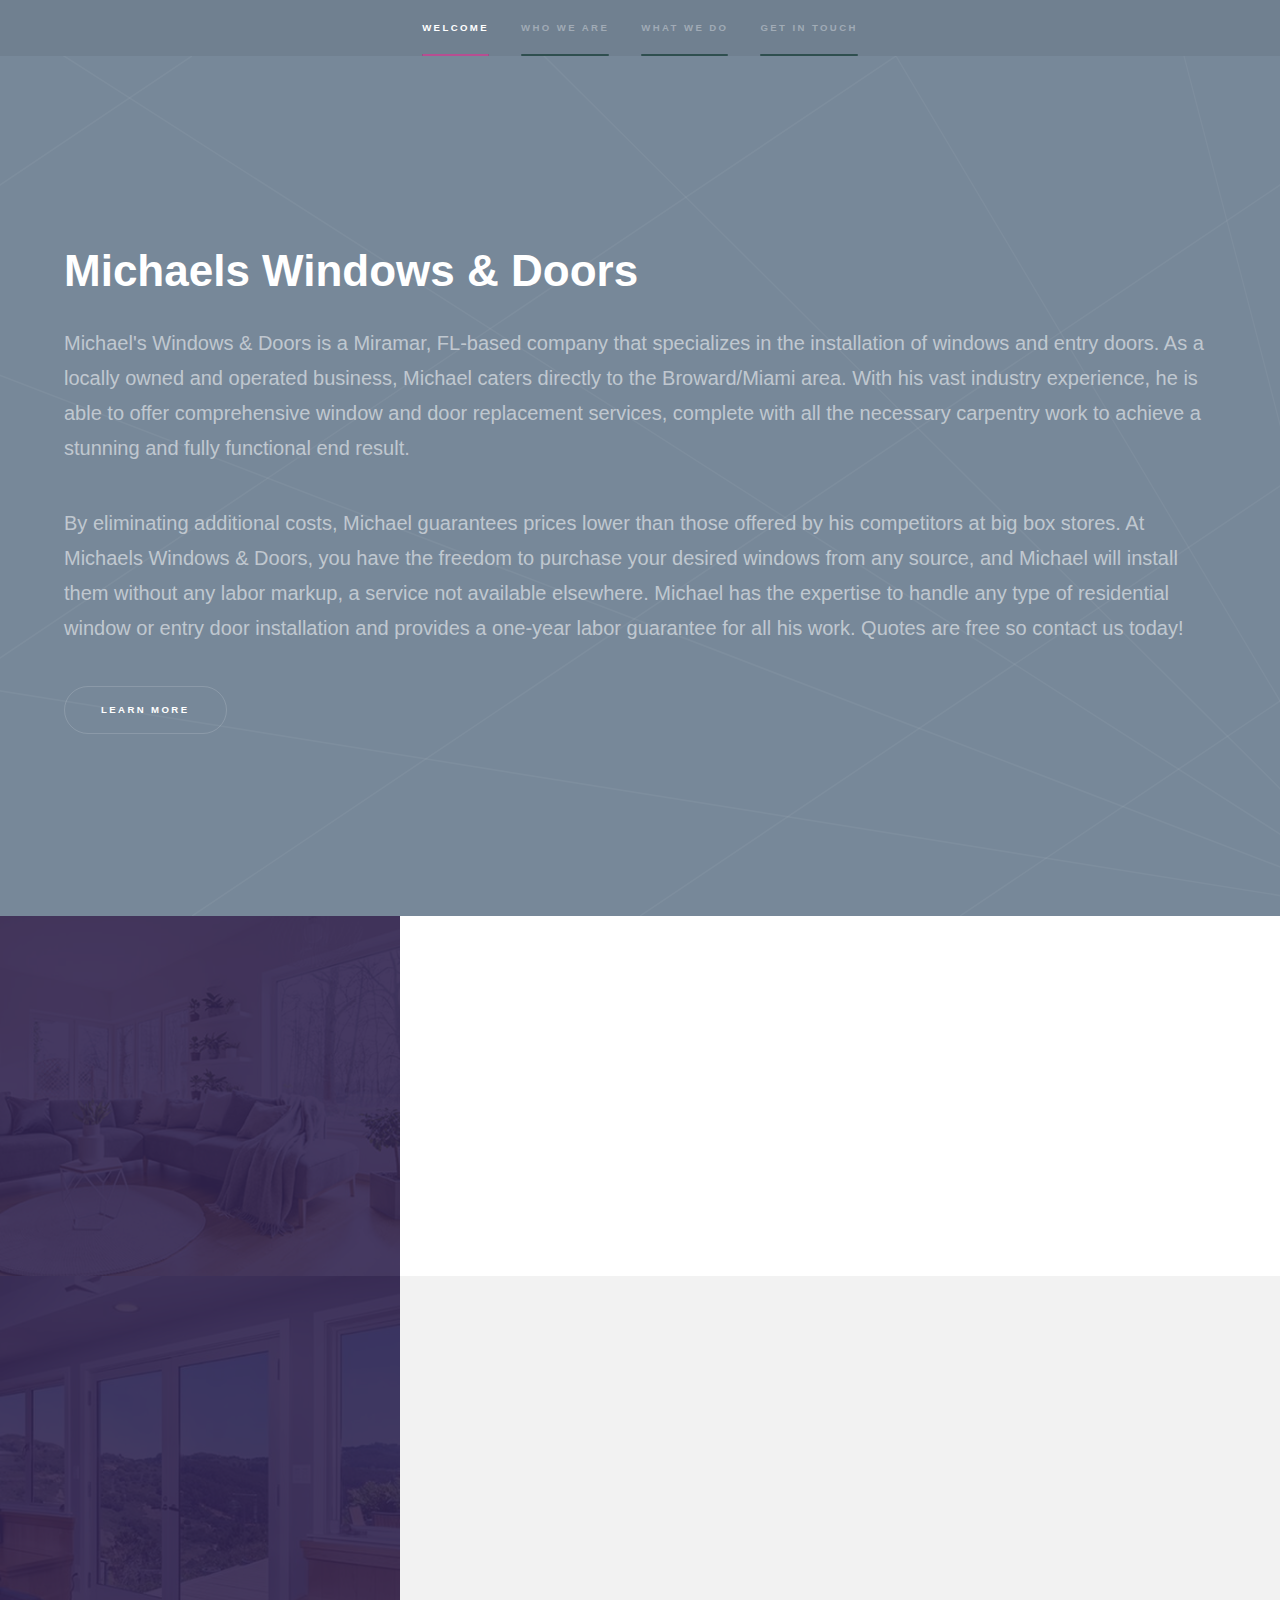
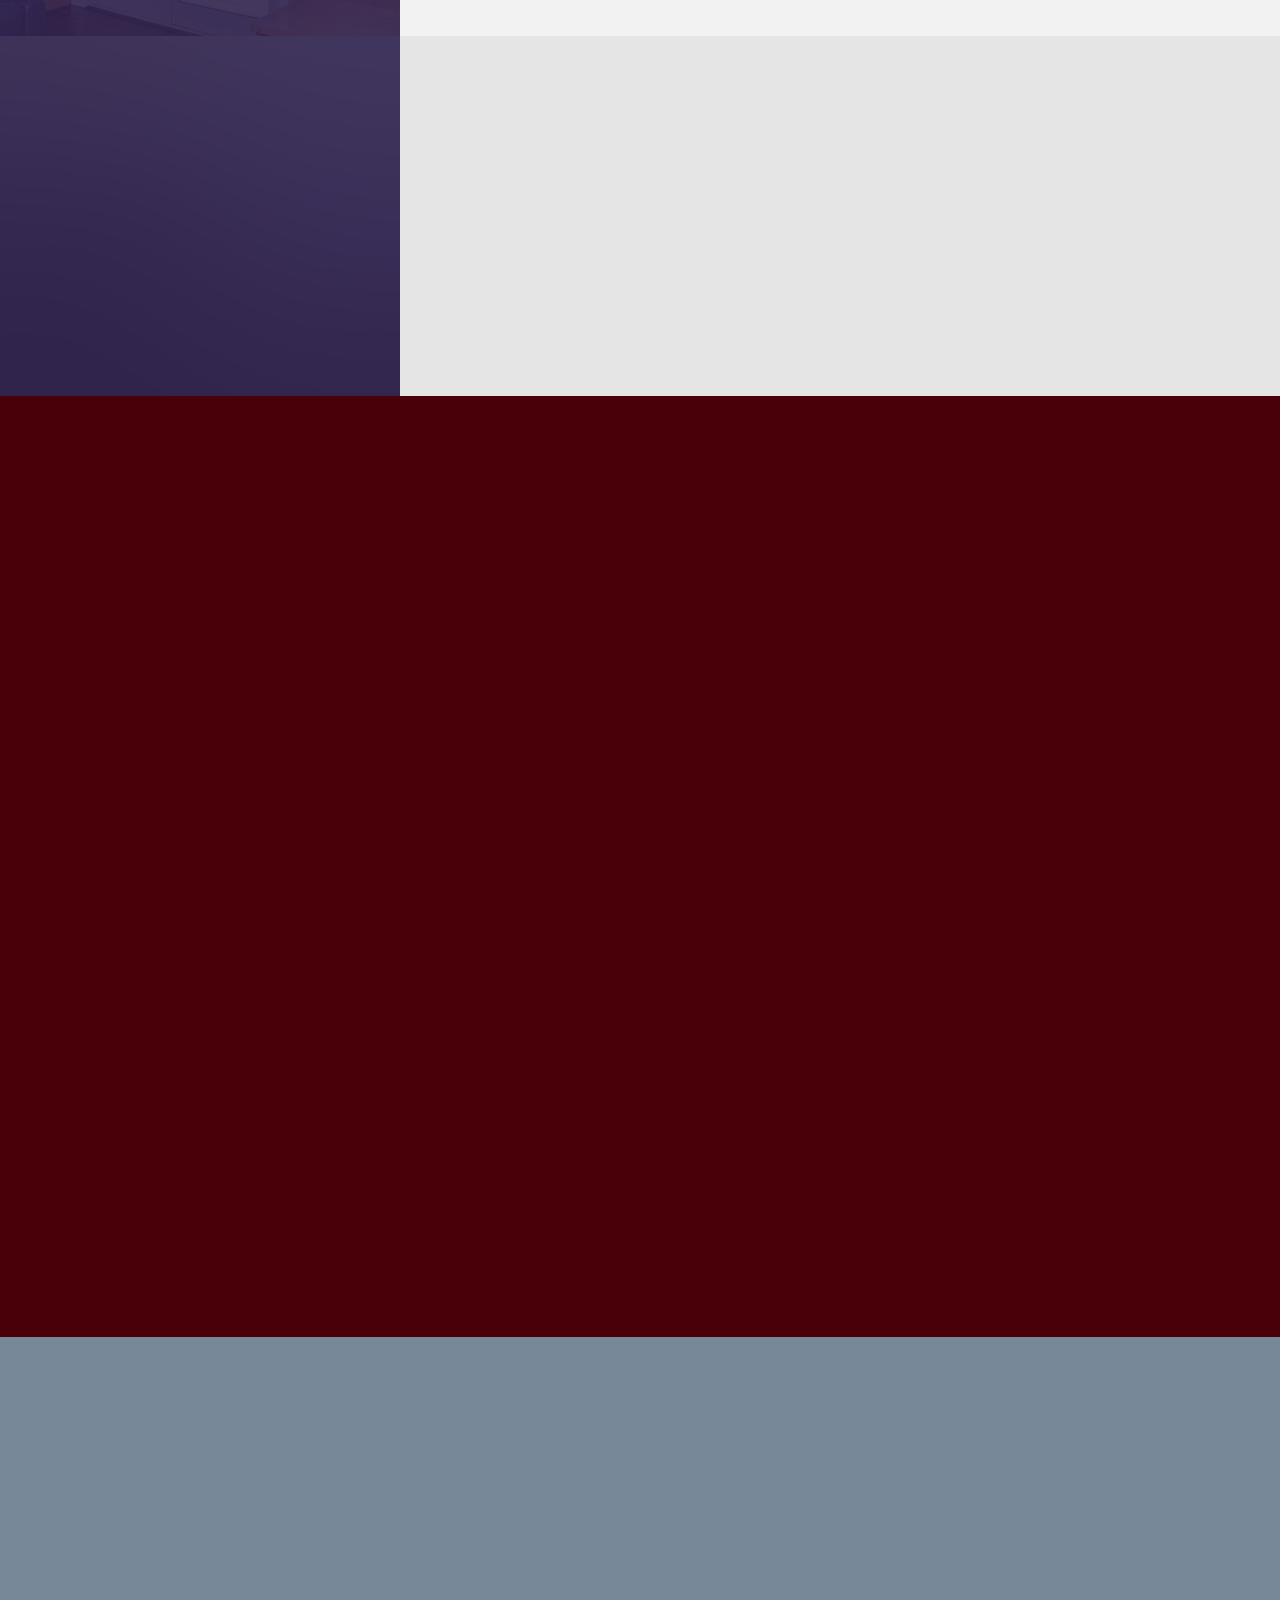
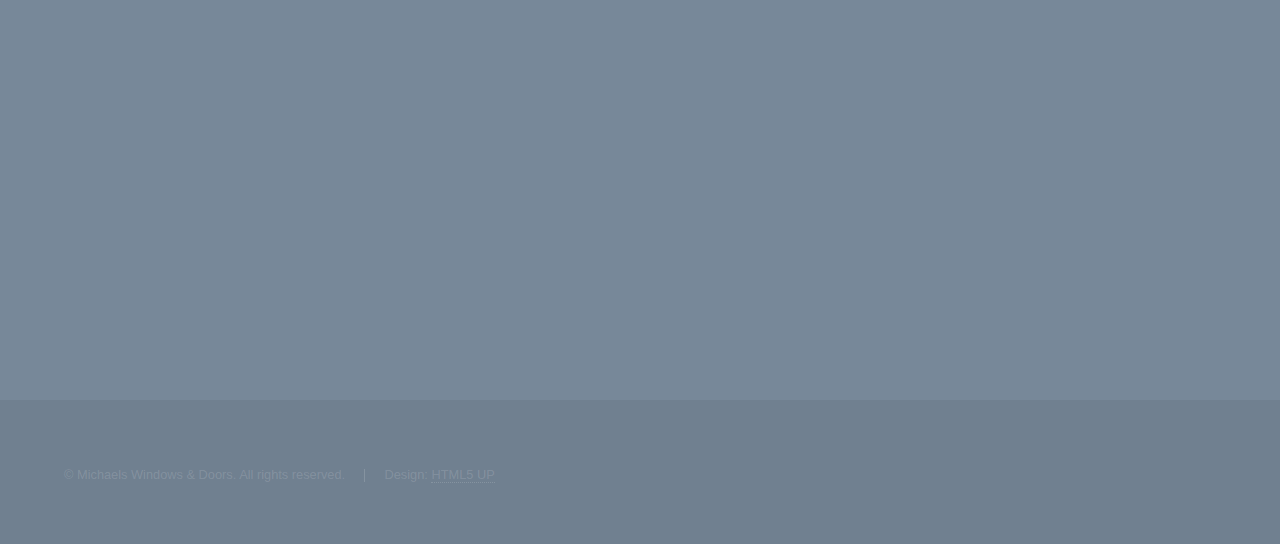
==== index.html @ 31601a29 "Initial upload" ====
<!DOCTYPE HTML>
<!--
	Hyperspace by HTML5 UP
	html5up.net | @ajlkn
	Free for personal and commercial use under the CCA 3.0 license (html5up.net/license)
-->
<html>
	<head>
		<title>Michaels Windows &amp; Doors</title>
		<meta charset="utf-8" />
		<meta name="viewport" content="width=device-width, initial-scale=1, user-scalable=no" />
		<link rel="stylesheet" href="assets/css/main.css" />
		<noscript><link rel="stylesheet" href="assets/css/noscript.css" /></noscript>
	</head>
	<body class="is-preload">

		<!-- Sidebar -->
			<section id="sidebar">
				<div class="inner">
					<nav>
						<ul>
							<li><a href="#intro">Welcome</a></li>
							<li><a href="#one">Who we are</a></li>
							<li><a href="#two">What we do</a></li>
							<li><a href="#three">Get in touch</a></li>
						</ul>
					</nav>
				</div>
			</section>

		<!-- Wrapper -->
			<div id="wrapper">

				<!-- Intro -->
					<section id="intro" class="wrapper style1 fullscreen fade-up">
						<div class="inner">
							<h1>Michaels Windows &amp; Doors</h1>
							<p>Michael's Windows & Doors is a Miramar, FL-based company that specializes in the installation of windows and entry doors. As a locally owned and operated business, Michael caters directly to the Broward/Miami area. With his vast industry experience, he is able to offer comprehensive window and door replacement services, complete with all the necessary carpentry work to achieve a stunning and fully functional end result.</p>
							<p>By eliminating additional costs, Michael guarantees prices lower than those offered by his competitors at big box stores. At Michaels Windows & Doors, you have the freedom to purchase your desired windows from any source, and Michael will install them without any labor markup, a service not available elsewhere. Michael has the expertise to handle any type of residential window or entry door installation and provides a one-year labor guarantee for all his work. Quotes are free so contact us today!</p>
							<ul class="actions">
								<li><a href="#one" class="button scrolly">Learn more</a></li>
							</ul>
						</div>
					</section>

				<!-- One -->
					<section id="one" class="wrapper style2 spotlights">
						<section>
							<a href="#" class="image"><img src="images/square1.jpg" alt="" data-position="center center" /></a>
							<div class="content">
								<div class="inner">
									<h2>WINDOW REPLACEMENT & INSTALLATION</h2>
									<p>Michaels Windows & Doors offers aesthetically pleasing and energy-efficient window replacement services. With their skilled craftsmanship and efficient approach, they aim to streamline the entire process, enabling you to enjoy your new windows promptly.</p>
<!--									<p>If you reside in Broward or Miami-Dade and own a home or business, it's advisable to inspect the condition of your windows. Are they functioning optimally by offering adequate protection against the weather, regulating the amount of light that enters, and reducing monthly utility costs? Do they add to the aesthetic appeal of your property and operate smoothly every time they're used? If not, feel free to contact us.</p>-->
									<ul class="actions">
										<li><a href="generic.html" class="button">Learn more</a></li>
									</ul>
								</div>
							</div>
						</section>
						<section>
							<a href="#" class="image"><img src="images/square2.jpg" alt="" data-position="top center" /></a>
							<div class="content">
								<div class="inner">
									<h2>DOOR REPLACEMENT & INSTALLATION</h2>
									<p>Our front door installation services enable you to choose the perfect new entry door for your home – then, we’ll install it with a keen eye for detail. Opt for an energy-efficient door that will provide long-term benefits while also saving you money.</p>
<!--									<p>Michaels Windows & Doors prioritizes professionalism and meticulousness when it comes to entry door installation in South Florida. They assure punctuality, effective communication, and top-notch installation services for doors.</p>-->
									<ul class="actions">
										<li><a href="generic.html" class="button">Learn more</a></li>
									</ul>
								</div>
							</div>
						</section>
						<section>
							<a href="#" class="image"><img src="images/pic03.jpg" alt="" data-position="25% 25%" /></a>
							<div class="content">
								<div class="inner">
									<h2>Ultricies aliquam</h2>
									<p>Phasellus convallis elit id ullamcorper pulvinar. Duis aliquam turpis mauris, eu ultricies erat malesuada quis. Aliquam dapibus.</p>
									<ul class="actions">
										<li><a href="generic.html" class="button">Learn more</a></li>
									</ul>
								</div>
							</div>
						</section>
					</section>

				<!-- Two -->
					<section id="two" class="wrapper style3 fade-up">
						<div class="inner">
							<h2>What we do</h2>
							<p>Phasellus convallis elit id ullamcorper pulvinar. Duis aliquam turpis mauris, eu ultricies erat malesuada quis. Aliquam dapibus, lacus eget hendrerit bibendum, urna est aliquam sem, sit amet imperdiet est velit quis lorem.</p>
							<div class="features">
								<section>
									<span class="icon solid major fa-code"></span>
									<h3>Lorem ipsum amet</h3>
									<p>Phasellus convallis elit id ullam corper amet et pulvinar. Duis aliquam turpis mauris, sed ultricies erat dapibus.</p>
								</section>
								<section>
									<span class="icon solid major fa-lock"></span>
									<h3>Aliquam sed nullam</h3>
									<p>Phasellus convallis elit id ullam corper amet et pulvinar. Duis aliquam turpis mauris, sed ultricies erat dapibus.</p>
								</section>
								<section>
									<span class="icon solid major fa-cog"></span>
									<h3>Sed erat ullam corper</h3>
									<p>Phasellus convallis elit id ullam corper amet et pulvinar. Duis aliquam turpis mauris, sed ultricies erat dapibus.</p>
								</section>
								<section>
									<span class="icon solid major fa-desktop"></span>
									<h3>Veroeros quis lorem</h3>
									<p>Phasellus convallis elit id ullam corper amet et pulvinar. Duis aliquam turpis mauris, sed ultricies erat dapibus.</p>
								</section>
								<section>
									<span class="icon solid major fa-link"></span>
									<h3>Urna quis bibendum</h3>
									<p>Phasellus convallis elit id ullam corper amet et pulvinar. Duis aliquam turpis mauris, sed ultricies erat dapibus.</p>
								</section>
								<section>
									<span class="icon major fa-gem"></span>
									<h3>Aliquam urna dapibus</h3>
									<p>Phasellus convallis elit id ullam corper amet et pulvinar. Duis aliquam turpis mauris, sed ultricies erat dapibus.</p>
								</section>
							</div>
							<ul class="actions">
								<li><a href="generic.html" class="button">Learn more</a></li>
							</ul>
						</div>
					</section>

				<!-- Three -->
					<section id="three" class="wrapper style1 fade-up">
						<div class="inner">
							<h2>Get in touch</h2>
							<p>We appreciate your interest in window replacement or door installation. For more information on our services in and around South Florida, contact us today to request a quote. We can’t wait to hear from you.</p>
							<div class="split style1">
								<section>
									<form method="post" action="mail.php">
										<div class="fields">
											<div class="field half">
												<label for="name">Name</label>
												<input type="text" name="name" id="name" />
											</div>
											<div class="field half">
												<label for="email">Email</label>
												<input type="text" name="email" id="email" />
											</div>
											<div class="field">
												<label for="message">Message</label>
												<textarea name="message" id="message" rows="5"></textarea>
											</div>
										</div>
										<ul class="actions">
											<li><a href="" class="button submit">Send Message</a></li>
										</ul>
									</form>
								</section>
								<section>
									<ul class="contact">
										<li>
											<h3>Address</h3>
											<span>12345 Somewhere Road #654<br />
											Nashville, TN 00000-0000<br />
											USA</span>
										</li>
										<li>
											<h3>Email</h3>
											<a href="#">user@untitled.tld</a>
										</li>
										<li>
											<h3>Phone</h3>
											<span>(000) 000-0000</span>
										</li>
										<li>
											<h3>Social</h3>
											<ul class="icons">
												<li><a href="#" class="icon brands fa-twitter"><span class="label">Twitter</span></a></li>
												<li><a href="#" class="icon brands fa-facebook-f"><span class="label">Facebook</span></a></li>
												<li><a href="#" class="icon brands fa-github"><span class="label">GitHub</span></a></li>
												<li><a href="#" class="icon brands fa-instagram"><span class="label">Instagram</span></a></li>
												<li><a href="#" class="icon brands fa-linkedin-in"><span class="label">LinkedIn</span></a></li>
											</ul>
										</li>
									</ul>
								</section>
							</div>
						</div>
					</section>

			</div>

		<!-- Footer -->
			<footer id="footer" class="wrapper style1-alt">
				<div class="inner">
					<ul class="menu">
						<li>&copy; Michaels Windows &amp; Doors. All rights reserved.</li><li>Design: <a href="http://html5up.net">HTML5 UP</a></li>					</ul>
				</div>
			</footer>

		<!-- Scripts -->
			<script src="assets/js/jquery.min.js"></script>
			<script src="assets/js/jquery.scrollex.min.js"></script>
			<script src="assets/js/jquery.scrolly.min.js"></script>
			<script src="assets/js/browser.min.js"></script>
			<script src="assets/js/breakpoints.min.js"></script>
			<script src="assets/js/util.js"></script>
			<script src="assets/js/main.js"></script>

	</body>
</html>
---- assets/css/main.css ----
@import url(fontawesome-all.min.css);

/*
	Hyperspace by HTML5 UP
	html5up.net | @ajlkn
	Free for personal and commercial use under the CCA 3.0 license (html5up.net/license)
*/

html, body, div, span, applet, object,
iframe, h1, h2, h3, h4, h5, h6, p, blockquote,
pre, a, abbr, acronym, address, big, cite,
code, del, dfn, em, img, ins, kbd, q, s, samp,
small, strike, strong, sub, sup, tt, var, b,
u, i, center, dl, dt, dd, ol, ul, li, fieldset,
form, label, legend, table, caption, tbody,
tfoot, thead, tr, th, td, article, aside,
canvas, details, embed, figure, figcaption,
footer, header, hgroup, menu, nav, output, ruby,
section, summary, time, mark, audio, video {
	margin: 0;
	padding: 0;
	border: 0;
	font-size: 100%;
	font: inherit;
	vertical-align: baseline;}

article, aside, details, figcaption, figure,
footer, header, hgroup, menu, nav, section {
	display: block;}

body {
	line-height: 1;
}

ol, ul {
	list-style: none;
}

blockquote, q {
	quotes: none;
}

	blockquote:before, blockquote:after, q:before, q:after {
		content: '';
		content: none;
	}

table {
	border-collapse: collapse;
	border-spacing: 0;
}

body {
	-webkit-text-size-adjust: none;
}

mark {
	background-color: transparent;
	color: inherit;
}

input::-moz-focus-inner {
	border: 0;
	padding: 0;
}

input, select, textarea {
	-moz-appearance: none;
	-webkit-appearance: none;
	-ms-appearance: none;
	appearance: none;
}

/* Basic */

	@-ms-viewport {
		width: device-width;
	}

	body {
		-ms-overflow-style: scrollbar;
	}

	@media screen and (max-width: 480px) {

		html, body {
			min-width: 320px;
		}

	}

	html {
		box-sizing: border-box;
	}

	*, *:before, *:after {
		box-sizing: inherit;
	}

	body {
		/*background: #312450;*/
		background: slategray;
	}

		body.is-preload *, body.is-preload *:before, body.is-preload *:after {
			-moz-animation: none !important;
			-webkit-animation: none !important;
			-ms-animation: none !important;
			animation: none !important;
			-moz-transition: none !important;
			-webkit-transition: none !important;
			-ms-transition: none !important;
			transition: none !important;
		}

/* Type */

	body, input, select, textarea {
		color: rgba(255, 255, 255, 0.55);
		font-family: Arial, Helvetica, sans-serif;
		font-size: 16.5pt;
		font-weight: normal;
		line-height: 1.75;
	}

		@media screen and (max-width: 1680px) {

			body, input, select, textarea {
				font-size: 13pt;
			}

		}

		@media screen and (max-width: 1280px) {

			body, input, select, textarea {
				font-size: 12pt;
			}

		}

		@media screen and (max-width: 360px) {

			body, input, select, textarea {
				font-size: 11pt;
			}

		}

	a {
		-moz-transition: color 0.2s ease, border-bottom-color 0.2s ease;
		-webkit-transition: color 0.2s ease, border-bottom-color 0.2s ease;
		-ms-transition: color 0.2s ease, border-bottom-color 0.2s ease;
		transition: color 0.2s ease, border-bottom-color 0.2s ease;
		border-bottom: dotted 1px rgba(255, 255, 255, 0.35);
		color: inherit;
		text-decoration: none;
	}

		a:hover {
			border-bottom-color: transparent;
			color: #ffffff;
		}

	strong, b {
		color: #ffffff;
		font-weight: bold;
	}

	em, i {
		font-style: italic;
	}

	p {
		margin: 0 0 2em 0;
	}

	h1, h2, h3, h4, h5, h6 {
		color: #ffffff;
		font-weight: bold;
		line-height: 1.5;
		margin: 0 0 0.5em 0;
	}

		h1 a, h2 a, h3 a, h4 a, h5 a, h6 a {
			color: inherit;
			text-decoration: none;
		}

	h1 {
		font-size: 2.75em;
	}

		h1.major {
			margin: 0 0 1.3em 0;
			position: relative;
			padding-bottom: 0.35em;
		}

			h1.major:after {
				background-image: -moz-linear-gradient(to right, #5e42a6, #b74e91);
				background-image: -webkit-linear-gradient(to right, #5e42a6, #b74e91);
				background-image: -ms-linear-gradient(to right, #5e42a6, #b74e91);
				background-image: linear-gradient(to right, #5e42a6, #b74e91);
				-moz-transition: max-width 0.2s ease;
				-webkit-transition: max-width 0.2s ease;
				-ms-transition: max-width 0.2s ease;
				transition: max-width 0.2s ease;
				border-radius: 0.2em;
				bottom: 0;
				content: '';
				height: 0.05em;
				position: absolute;
				right: 0;
				width: 100%;
			}

	h2 {
		font-size: 1.75em;
	}

	h3 {
		font-size: 1.1em;
	}

	h4 {
		font-size: 1em;
	}

	h5 {
		font-size: 0.8em;
	}

	h6 {
		font-size: 0.6em;
	}

	@media screen and (max-width: 736px) {

		h1 {
			font-size: 2em;
		}

		h2 {
			font-size: 1.25em;
		}

		h3 {
			font-size: 1em;
		}

		h4 {
			font-size: 0.8em;
		}

		h5 {
			font-size: 0.6em;
		}

		h6 {
			font-size: 0.6em;
		}

	}

	sub {
		font-size: 0.8em;
		position: relative;
		top: 0.5em;
	}

	sup {
		font-size: 0.8em;
		position: relative;
		top: -0.5em;
	}

	blockquote {
		border-left: solid 4px rgba(255, 255, 255, 0.15);
		font-style: italic;
		margin: 0 0 2em 0;
		padding: 0.5em 0 0.5em 2em;
	}

	code {
		background: rgba(255, 255, 255, 0.05);
		border-radius: 0.25em;
		border: solid 1px rgba(255, 255, 255, 0.15);
		font-family: "Courier New", monospace;
		font-size: 0.9em;
		margin: 0 0.25em;
		padding: 0.25em 0.65em;
	}

	pre {
		-webkit-overflow-scrolling: touch;
		font-family: "Courier New", monospace;
		font-size: 0.9em;
		margin: 0 0 2em 0;
	}

		pre code {
			display: block;
			line-height: 1.75em;
			padding: 1em 1.5em;
			overflow-x: auto;
		}

	hr {
		border: 0;
		border-bottom: solid 1px rgba(255, 255, 255, 0.15);
		margin: 2em 0;
	}

		hr.major {
			margin: 3em 0;
		}

	.align-left {
		text-align: left;
	}

	.align-center {
		text-align: center;
	}

	.align-right {
		text-align: right;
	}

/* Row */

	.row {
		display: flex;
		flex-wrap: wrap;
		box-sizing: border-box;
		align-items: stretch;
	}

		.row > * {
			box-sizing: border-box;
		}

		.row.gtr-uniform > * > :last-child {
			margin-bottom: 0;
		}

		.row.aln-left {
			justify-content: flex-start;
		}

		.row.aln-center {
			justify-content: center;
		}

		.row.aln-right {
			justify-content: flex-end;
		}

		.row.aln-top {
			align-items: flex-start;
		}

		.row.aln-middle {
			align-items: center;
		}

		.row.aln-bottom {
			align-items: flex-end;
		}

		.row > .imp {
			order: -1;
		}

		.row > .col-1 {
			width: 8.33333%;
		}

		.row > .off-1 {
			margin-left: 8.33333%;
		}

		.row > .col-2 {
			width: 16.66667%;
		}

		.row > .off-2 {
			margin-left: 16.66667%;
		}

		.row > .col-3 {
			width: 25%;
		}

		.row > .off-3 {
			margin-left: 25%;
		}

		.row > .col-4 {
			width: 33.33333%;
		}

		.row > .off-4 {
			margin-left: 33.33333%;
		}

		.row > .col-5 {
			width: 41.66667%;
		}

		.row > .off-5 {
			margin-left: 41.66667%;
		}

		.row > .col-6 {
			width: 50%;
		}

		.row > .off-6 {
			margin-left: 50%;
		}

		.row > .col-7 {
			width: 58.33333%;
		}

		.row > .off-7 {
			margin-left: 58.33333%;
		}

		.row > .col-8 {
			width: 66.66667%;
		}

		.row > .off-8 {
			margin-left: 66.66667%;
		}

		.row > .col-9 {
			width: 75%;
		}

		.row > .off-9 {
			margin-left: 75%;
		}

		.row > .col-10 {
			width: 83.33333%;
		}

		.row > .off-10 {
			margin-left: 83.33333%;
		}

		.row > .col-11 {
			width: 91.66667%;
		}

		.row > .off-11 {
			margin-left: 91.66667%;
		}

		.row > .col-12 {
			width: 100%;
		}

		.row > .off-12 {
			margin-left: 100%;
		}

		.row.gtr-0 {
			margin-top: 0;
			margin-left: 0em;
		}

			.row.gtr-0 > * {
				padding: 0 0 0 0em;
			}

			.row.gtr-0.gtr-uniform {
				margin-top: 0em;
			}

				.row.gtr-0.gtr-uniform > * {
					padding-top: 0em;
				}

		.row.gtr-25 {
			margin-top: 0;
			margin-left: -0.375em;
		}

			.row.gtr-25 > * {
				padding: 0 0 0 0.375em;
			}

			.row.gtr-25.gtr-uniform {
				margin-top: -0.375em;
			}

				.row.gtr-25.gtr-uniform > * {
					padding-top: 0.375em;
				}

		.row.gtr-50 {
			margin-top: 0;
			margin-left: -0.75em;
		}

			.row.gtr-50 > * {
				padding: 0 0 0 0.75em;
			}

			.row.gtr-50.gtr-uniform {
				margin-top: -0.75em;
			}

				.row.gtr-50.gtr-uniform > * {
					padding-top: 0.75em;
				}

		.row {
			margin-top: 0;
			margin-left: -1.5em;
		}

			.row > * {
				padding: 0 0 0 1.5em;
			}

			.row.gtr-uniform {
				margin-top: -1.5em;
			}

				.row.gtr-uniform > * {
					padding-top: 1.5em;
				}

		.row.gtr-150 {
			margin-top: 0;
			margin-left: -2.25em;
		}

			.row.gtr-150 > * {
				padding: 0 0 0 2.25em;
			}

			.row.gtr-150.gtr-uniform {
				margin-top: -2.25em;
			}

				.row.gtr-150.gtr-uniform > * {
					padding-top: 2.25em;
				}

		.row.gtr-200 {
			margin-top: 0;
			margin-left: -3em;
		}

			.row.gtr-200 > * {
				padding: 0 0 0 3em;
			}

			.row.gtr-200.gtr-uniform {
				margin-top: -3em;
			}

				.row.gtr-200.gtr-uniform > * {
					padding-top: 3em;
				}

		@media screen and (max-width: 1680px) {

			.row {
				display: flex;
				flex-wrap: wrap;
				box-sizing: border-box;
				align-items: stretch;
			}

				.row > * {
					box-sizing: border-box;
				}

				.row.gtr-uniform > * > :last-child {
					margin-bottom: 0;
				}

				.row.aln-left {
					justify-content: flex-start;
				}

				.row.aln-center {
					justify-content: center;
				}

				.row.aln-right {
					justify-content: flex-end;
				}

				.row.aln-top {
					align-items: flex-start;
				}

				.row.aln-middle {
					align-items: center;
				}

				.row.aln-bottom {
					align-items: flex-end;
				}

				.row > .imp-xlarge {
					order: -1;
				}

				.row > .col-1-xlarge {
					width: 8.33333%;
				}

				.row > .off-1-xlarge {
					margin-left: 8.33333%;
				}

				.row > .col-2-xlarge {
					width: 16.66667%;
				}

				.row > .off-2-xlarge {
					margin-left: 16.66667%;
				}

				.row > .col-3-xlarge {
					width: 25%;
				}

				.row > .off-3-xlarge {
					margin-left: 25%;
				}

				.row > .col-4-xlarge {
					width: 33.33333%;
				}

				.row > .off-4-xlarge {
					margin-left: 33.33333%;
				}

				.row > .col-5-xlarge {
					width: 41.66667%;
				}

				.row > .off-5-xlarge {
					margin-left: 41.66667%;
				}

				.row > .col-6-xlarge {
					width: 50%;
				}

				.row > .off-6-xlarge {
					margin-left: 50%;
				}

				.row > .col-7-xlarge {
					width: 58.33333%;
				}

				.row > .off-7-xlarge {
					margin-left: 58.33333%;
				}

				.row > .col-8-xlarge {
					width: 66.66667%;
				}

				.row > .off-8-xlarge {
					margin-left: 66.66667%;
				}

				.row > .col-9-xlarge {
					width: 75%;
				}

				.row > .off-9-xlarge {
					margin-left: 75%;
				}

				.row > .col-10-xlarge {
					width: 83.33333%;
				}

				.row > .off-10-xlarge {
					margin-left: 83.33333%;
				}

				.row > .col-11-xlarge {
					width: 91.66667%;
				}

				.row > .off-11-xlarge {
					margin-left: 91.66667%;
				}

				.row > .col-12-xlarge {
					width: 100%;
				}

				.row > .off-12-xlarge {
					margin-left: 100%;
				}

				.row.gtr-0 {
					margin-top: 0;
					margin-left: 0em;
				}

					.row.gtr-0 > * {
						padding: 0 0 0 0em;
					}

					.row.gtr-0.gtr-uniform {
						margin-top: 0em;
					}

						.row.gtr-0.gtr-uniform > * {
							padding-top: 0em;
						}

				.row.gtr-25 {
					margin-top: 0;
					margin-left: -0.375em;
				}

					.row.gtr-25 > * {
						padding: 0 0 0 0.375em;
					}

					.row.gtr-25.gtr-uniform {
						margin-top: -0.375em;
					}

						.row.gtr-25.gtr-uniform > * {
							padding-top: 0.375em;
						}

				.row.gtr-50 {
					margin-top: 0;
					margin-left: -0.75em;
				}

					.row.gtr-50 > * {
						padding: 0 0 0 0.75em;
					}

					.row.gtr-50.gtr-uniform {
						margin-top: -0.75em;
					}

						.row.gtr-50.gtr-uniform > * {
							padding-top: 0.75em;
						}

				.row {
					margin-top: 0;
					margin-left: -1.5em;
				}

					.row > * {
						padding: 0 0 0 1.5em;
					}

					.row.gtr-uniform {
						margin-top: -1.5em;
					}

						.row.gtr-uniform > * {
							padding-top: 1.5em;
						}

				.row.gtr-150 {
					margin-top: 0;
					margin-left: -2.25em;
				}

					.row.gtr-150 > * {
						padding: 0 0 0 2.25em;
					}

					.row.gtr-150.gtr-uniform {
						margin-top: -2.25em;
					}

						.row.gtr-150.gtr-uniform > * {
							padding-top: 2.25em;
						}

				.row.gtr-200 {
					margin-top: 0;
					margin-left: -3em;
				}

					.row.gtr-200 > * {
						padding: 0 0 0 3em;
					}

					.row.gtr-200.gtr-uniform {
						margin-top: -3em;
					}

						.row.gtr-200.gtr-uniform > * {
							padding-top: 3em;
						}

		}

		@media screen and (max-width: 1280px) {

			.row {
				display: flex;
				flex-wrap: wrap;
				box-sizing: border-box;
				align-items: stretch;
			}

				.row > * {
					box-sizing: border-box;
				}

				.row.gtr-uniform > * > :last-child {
					margin-bottom: 0;
				}

				.row.aln-left {
					justify-content: flex-start;
				}

				.row.aln-center {
					justify-content: center;
				}

				.row.aln-right {
					justify-content: flex-end;
				}

				.row.aln-top {
					align-items: flex-start;
				}

				.row.aln-middle {
					align-items: center;
				}

				.row.aln-bottom {
					align-items: flex-end;
				}

				.row > .imp-large {
					order: -1;
				}

				.row > .col-1-large {
					width: 8.33333%;
				}

				.row > .off-1-large {
					margin-left: 8.33333%;
				}

				.row > .col-2-large {
					width: 16.66667%;
				}

				.row > .off-2-large {
					margin-left: 16.66667%;
				}

				.row > .col-3-large {
					width: 25%;
				}

				.row > .off-3-large {
					margin-left: 25%;
				}

				.row > .col-4-large {
					width: 33.33333%;
				}

				.row > .off-4-large {
					margin-left: 33.33333%;
				}

				.row > .col-5-large {
					width: 41.66667%;
				}

				.row > .off-5-large {
					margin-left: 41.66667%;
				}

				.row > .col-6-large {
					width: 50%;
				}

				.row > .off-6-large {
					margin-left: 50%;
				}

				.row > .col-7-large {
					width: 58.33333%;
				}

				.row > .off-7-large {
					margin-left: 58.33333%;
				}

				.row > .col-8-large {
					width: 66.66667%;
				}

				.row > .off-8-large {
					margin-left: 66.66667%;
				}

				.row > .col-9-large {
					width: 75%;
				}

				.row > .off-9-large {
					margin-left: 75%;
				}

				.row > .col-10-large {
					width: 83.33333%;
				}

				.row > .off-10-large {
					margin-left: 83.33333%;
				}

				.row > .col-11-large {
					width: 91.66667%;
				}

				.row > .off-11-large {
					margin-left: 91.66667%;
				}

				.row > .col-12-large {
					width: 100%;
				}

				.row > .off-12-large {
					margin-left: 100%;
				}

				.row.gtr-0 {
					margin-top: 0;
					margin-left: 0em;
				}

					.row.gtr-0 > * {
						padding: 0 0 0 0em;
					}

					.row.gtr-0.gtr-uniform {
						margin-top: 0em;
					}

						.row.gtr-0.gtr-uniform > * {
							padding-top: 0em;
						}

				.row.gtr-25 {
					margin-top: 0;
					margin-left: -0.375em;
				}

					.row.gtr-25 > * {
						padding: 0 0 0 0.375em;
					}

					.row.gtr-25.gtr-uniform {
						margin-top: -0.375em;
					}

						.row.gtr-25.gtr-uniform > * {
							padding-top: 0.375em;
						}

				.row.gtr-50 {
					margin-top: 0;
					margin-left: -0.75em;
				}

					.row.gtr-50 > * {
						padding: 0 0 0 0.75em;
					}

					.row.gtr-50.gtr-uniform {
						margin-top: -0.75em;
					}

						.row.gtr-50.gtr-uniform > * {
							padding-top: 0.75em;
						}

				.row {
					margin-top: 0;
					margin-left: -1.5em;
				}

					.row > * {
						padding: 0 0 0 1.5em;
					}

					.row.gtr-uniform {
						margin-top: -1.5em;
					}

						.row.gtr-uniform > * {
							padding-top: 1.5em;
						}

				.row.gtr-150 {
					margin-top: 0;
					margin-left: -2.25em;
				}

					.row.gtr-150 > * {
						padding: 0 0 0 2.25em;
					}

					.row.gtr-150.gtr-uniform {
						margin-top: -2.25em;
					}

						.row.gtr-150.gtr-uniform > * {
							padding-top: 2.25em;
						}

				.row.gtr-200 {
					margin-top: 0;
					margin-left: -3em;
				}

					.row.gtr-200 > * {
						padding: 0 0 0 3em;
					}

					.row.gtr-200.gtr-uniform {
						margin-top: -3em;
					}

						.row.gtr-200.gtr-uniform > * {
							padding-top: 3em;
						}

		}

		@media screen and (max-width: 980px) {

			.row {
				display: flex;
				flex-wrap: wrap;
				box-sizing: border-box;
				align-items: stretch;
			}

				.row > * {
					box-sizing: border-box;
				}

				.row.gtr-uniform > * > :last-child {
					margin-bottom: 0;
				}

				.row.aln-left {
					justify-content: flex-start;
				}

				.row.aln-center {
					justify-content: center;
				}

				.row.aln-right {
					justify-content: flex-end;
				}

				.row.aln-top {
					align-items: flex-start;
				}

				.row.aln-middle {
					align-items: center;
				}

				.row.aln-bottom {
					align-items: flex-end;
				}

				.row > .imp-medium {
					order: -1;
				}

				.row > .col-1-medium {
					width: 8.33333%;
				}

				.row > .off-1-medium {
					margin-left: 8.33333%;
				}

				.row > .col-2-medium {
					width: 16.66667%;
				}

				.row > .off-2-medium {
					margin-left: 16.66667%;
				}

				.row > .col-3-medium {
					width: 25%;
				}

				.row > .off-3-medium {
					margin-left: 25%;
				}

				.row > .col-4-medium {
					width: 33.33333%;
				}

				.row > .off-4-medium {
					margin-left: 33.33333%;
				}

				.row > .col-5-medium {
					width: 41.66667%;
				}

				.row > .off-5-medium {
					margin-left: 41.66667%;
				}

				.row > .col-6-medium {
					width: 50%;
				}

				.row > .off-6-medium {
					margin-left: 50%;
				}

				.row > .col-7-medium {
					width: 58.33333%;
				}

				.row > .off-7-medium {
					margin-left: 58.33333%;
				}

				.row > .col-8-medium {
					width: 66.66667%;
				}

				.row > .off-8-medium {
					margin-left: 66.66667%;
				}

				.row > .col-9-medium {
					width: 75%;
				}

				.row > .off-9-medium {
					margin-left: 75%;
				}

				.row > .col-10-medium {
					width: 83.33333%;
				}

				.row > .off-10-medium {
					margin-left: 83.33333%;
				}

				.row > .col-11-medium {
					width: 91.66667%;
				}

				.row > .off-11-medium {
					margin-left: 91.66667%;
				}

				.row > .col-12-medium {
					width: 100%;
				}

				.row > .off-12-medium {
					margin-left: 100%;
				}

				.row.gtr-0 {
					margin-top: 0;
					margin-left: 0em;
				}

					.row.gtr-0 > * {
						padding: 0 0 0 0em;
					}

					.row.gtr-0.gtr-uniform {
						margin-top: 0em;
					}

						.row.gtr-0.gtr-uniform > * {
							padding-top: 0em;
						}

				.row.gtr-25 {
					margin-top: 0;
					margin-left: -0.375em;
				}

					.row.gtr-25 > * {
						padding: 0 0 0 0.375em;
					}

					.row.gtr-25.gtr-uniform {
						margin-top: -0.375em;
					}

						.row.gtr-25.gtr-uniform > * {
							padding-top: 0.375em;
						}

				.row.gtr-50 {
					margin-top: 0;
					margin-left: -0.75em;
				}

					.row.gtr-50 > * {
						padding: 0 0 0 0.75em;
					}

					.row.gtr-50.gtr-uniform {
						margin-top: -0.75em;
					}

						.row.gtr-50.gtr-uniform > * {
							padding-top: 0.75em;
						}

				.row {
					margin-top: 0;
					margin-left: -1.5em;
				}

					.row > * {
						padding: 0 0 0 1.5em;
					}

					.row.gtr-uniform {
						margin-top: -1.5em;
					}

						.row.gtr-uniform > * {
							padding-top: 1.5em;
						}

				.row.gtr-150 {
					margin-top: 0;
					margin-left: -2.25em;
				}

					.row.gtr-150 > * {
						padding: 0 0 0 2.25em;
					}

					.row.gtr-150.gtr-uniform {
						margin-top: -2.25em;
					}

						.row.gtr-150.gtr-uniform > * {
							padding-top: 2.25em;
						}

				.row.gtr-200 {
					margin-top: 0;
					margin-left: -3em;
				}

					.row.gtr-200 > * {
						padding: 0 0 0 3em;
					}

					.row.gtr-200.gtr-uniform {
						margin-top: -3em;
					}

						.row.gtr-200.gtr-uniform > * {
							padding-top: 3em;
						}

		}

		@media screen and (max-width: 736px) {

			.row {
				display: flex;
				flex-wrap: wrap;
				box-sizing: border-box;
				align-items: stretch;
			}

				.row > * {
					box-sizing: border-box;
				}

				.row.gtr-uniform > * > :last-child {
					margin-bottom: 0;
				}

				.row.aln-left {
					justify-content: flex-start;
				}

				.row.aln-center {
					justify-content: center;
				}

				.row.aln-right {
					justify-content: flex-end;
				}

				.row.aln-top {
					align-items: flex-start;
				}

				.row.aln-middle {
					align-items: center;
				}

				.row.aln-bottom {
					align-items: flex-end;
				}

				.row > .imp-small {
					order: -1;
				}

				.row > .col-1-small {
					width: 8.33333%;
				}

				.row > .off-1-small {
					margin-left: 8.33333%;
				}

				.row > .col-2-small {
					width: 16.66667%;
				}

				.row > .off-2-small {
					margin-left: 16.66667%;
				}

				.row > .col-3-small {
					width: 25%;
				}

				.row > .off-3-small {
					margin-left: 25%;
				}

				.row > .col-4-small {
					width: 33.33333%;
				}

				.row > .off-4-small {
					margin-left: 33.33333%;
				}

				.row > .col-5-small {
					width: 41.66667%;
				}

				.row > .off-5-small {
					margin-left: 41.66667%;
				}

				.row > .col-6-small {
					width: 50%;
				}

				.row > .off-6-small {
					margin-left: 50%;
				}

				.row > .col-7-small {
					width: 58.33333%;
				}

				.row > .off-7-small {
					margin-left: 58.33333%;
				}

				.row > .col-8-small {
					width: 66.66667%;
				}

				.row > .off-8-small {
					margin-left: 66.66667%;
				}

				.row > .col-9-small {
					width: 75%;
				}

				.row > .off-9-small {
					margin-left: 75%;
				}

				.row > .col-10-small {
					width: 83.33333%;
				}

				.row > .off-10-small {
					margin-left: 83.33333%;
				}

				.row > .col-11-small {
					width: 91.66667%;
				}

				.row > .off-11-small {
					margin-left: 91.66667%;
				}

				.row > .col-12-small {
					width: 100%;
				}

				.row > .off-12-small {
					margin-left: 100%;
				}

				.row.gtr-0 {
					margin-top: 0;
					margin-left: 0em;
				}

					.row.gtr-0 > * {
						padding: 0 0 0 0em;
					}

					.row.gtr-0.gtr-uniform {
						margin-top: 0em;
					}

						.row.gtr-0.gtr-uniform > * {
							padding-top: 0em;
						}

				.row.gtr-25 {
					margin-top: 0;
					margin-left: -0.375em;
				}

					.row.gtr-25 > * {
						padding: 0 0 0 0.375em;
					}

					.row.gtr-25.gtr-uniform {
						margin-top: -0.375em;
					}

						.row.gtr-25.gtr-uniform > * {
							padding-top: 0.375em;
						}

				.row.gtr-50 {
					margin-top: 0;
					margin-left: -0.75em;
				}

					.row.gtr-50 > * {
						padding: 0 0 0 0.75em;
					}

					.row.gtr-50.gtr-uniform {
						margin-top: -0.75em;
					}

						.row.gtr-50.gtr-uniform > * {
							padding-top: 0.75em;
						}

				.row {
					margin-top: 0;
					margin-left: -1.5em;
				}

					.row > * {
						padding: 0 0 0 1.5em;
					}

					.row.gtr-uniform {
						margin-top: -1.5em;
					}

						.row.gtr-uniform > * {
							padding-top: 1.5em;
						}

				.row.gtr-150 {
					margin-top: 0;
					margin-left: -2.25em;
				}

					.row.gtr-150 > * {
						padding: 0 0 0 2.25em;
					}

					.row.gtr-150.gtr-uniform {
						margin-top: -2.25em;
					}

						.row.gtr-150.gtr-uniform > * {
							padding-top: 2.25em;
						}

				.row.gtr-200 {
					margin-top: 0;
					margin-left: -3em;
				}

					.row.gtr-200 > * {
						padding: 0 0 0 3em;
					}

					.row.gtr-200.gtr-uniform {
						margin-top: -3em;
					}

						.row.gtr-200.gtr-uniform > * {
							padding-top: 3em;
						}

		}

		@media screen and (max-width: 480px) {

			.row {
				display: flex;
				flex-wrap: wrap;
				box-sizing: border-box;
				align-items: stretch;
			}

				.row > * {
					box-sizing: border-box;
				}

				.row.gtr-uniform > * > :last-child {
					margin-bottom: 0;
				}

				.row.aln-left {
					justify-content: flex-start;
				}

				.row.aln-center {
					justify-content: center;
				}

				.row.aln-right {
					justify-content: flex-end;
				}

				.row.aln-top {
					align-items: flex-start;
				}

				.row.aln-middle {
					align-items: center;
				}

				.row.aln-bottom {
					align-items: flex-end;
				}

				.row > .imp-xsmall {
					order: -1;
				}

				.row > .col-1-xsmall {
					width: 8.33333%;
				}

				.row > .off-1-xsmall {
					margin-left: 8.33333%;
				}

				.row > .col-2-xsmall {
					width: 16.66667%;
				}

				.row > .off-2-xsmall {
					margin-left: 16.66667%;
				}

				.row > .col-3-xsmall {
					width: 25%;
				}

				.row > .off-3-xsmall {
					margin-left: 25%;
				}

				.row > .col-4-xsmall {
					width: 33.33333%;
				}

				.row > .off-4-xsmall {
					margin-left: 33.33333%;
				}

				.row > .col-5-xsmall {
					width: 41.66667%;
				}

				.row > .off-5-xsmall {
					margin-left: 41.66667%;
				}

				.row > .col-6-xsmall {
					width: 50%;
				}

				.row > .off-6-xsmall {
					margin-left: 50%;
				}

				.row > .col-7-xsmall {
					width: 58.33333%;
				}

				.row > .off-7-xsmall {
					margin-left: 58.33333%;
				}

				.row > .col-8-xsmall {
					width: 66.66667%;
				}

				.row > .off-8-xsmall {
					margin-left: 66.66667%;
				}

				.row > .col-9-xsmall {
					width: 75%;
				}

				.row > .off-9-xsmall {
					margin-left: 75%;
				}

				.row > .col-10-xsmall {
					width: 83.33333%;
				}

				.row > .off-10-xsmall {
					margin-left: 83.33333%;
				}

				.row > .col-11-xsmall {
					width: 91.66667%;
				}

				.row > .off-11-xsmall {
					margin-left: 91.66667%;
				}

				.row > .col-12-xsmall {
					width: 100%;
				}

				.row > .off-12-xsmall {
					margin-left: 100%;
				}

				.row.gtr-0 {
					margin-top: 0;
					margin-left: 0em;
				}

					.row.gtr-0 > * {
						padding: 0 0 0 0em;
					}

					.row.gtr-0.gtr-uniform {
						margin-top: 0em;
					}

						.row.gtr-0.gtr-uniform > * {
							padding-top: 0em;
						}

				.row.gtr-25 {
					margin-top: 0;
					margin-left: -0.375em;
				}

					.row.gtr-25 > * {
						padding: 0 0 0 0.375em;
					}

					.row.gtr-25.gtr-uniform {
						margin-top: -0.375em;
					}

						.row.gtr-25.gtr-uniform > * {
							padding-top: 0.375em;
						}

				.row.gtr-50 {
					margin-top: 0;
					margin-left: -0.75em;
				}

					.row.gtr-50 > * {
						padding: 0 0 0 0.75em;
					}

					.row.gtr-50.gtr-uniform {
						margin-top: -0.75em;
					}

						.row.gtr-50.gtr-uniform > * {
							padding-top: 0.75em;
						}

				.row {
					margin-top: 0;
					margin-left: -1.5em;
				}

					.row > * {
						padding: 0 0 0 1.5em;
					}

					.row.gtr-uniform {
						margin-top: -1.5em;
					}

						.row.gtr-uniform > * {
							padding-top: 1.5em;
						}

				.row.gtr-150 {
					margin-top: 0;
					margin-left: -2.25em;
				}

					.row.gtr-150 > * {
						padding: 0 0 0 2.25em;
					}

					.row.gtr-150.gtr-uniform {
						margin-top: -2.25em;
					}

						.row.gtr-150.gtr-uniform > * {
							padding-top: 2.25em;
						}

				.row.gtr-200 {
					margin-top: 0;
					margin-left: -3em;
				}

					.row.gtr-200 > * {
						padding: 0 0 0 3em;
					}

					.row.gtr-200.gtr-uniform {
						margin-top: -3em;
					}

						.row.gtr-200.gtr-uniform > * {
							padding-top: 3em;
						}

		}

/* Box */

	.box {
		border-radius: 0.25em;
		border: solid 1px rgba(255, 255, 255, 0.15);
		margin-bottom: 2em;
		padding: 1.5em;
	}

		.box > :last-child,
		.box > :last-child > :last-child,
		.box > :last-child > :last-child > :last-child {
			margin-bottom: 0;
		}

		.box.alt {
			border: 0;
			border-radius: 0;
			padding: 0;
		}

/* Button */

	input[type="submit"],
	input[type="reset"],
	input[type="button"],
	button,
	.button {
		-moz-appearance: none;
		-webkit-appearance: none;
		-ms-appearance: none;
		appearance: none;
		-moz-transition: border-color 0.2s ease;
		-webkit-transition: border-color 0.2s ease;
		-ms-transition: border-color 0.2s ease;
		transition: border-color 0.2s ease;
		background-color: transparent;
		border: solid 1px !important;
		border-color: rgba(255, 255, 255, 0.15) !important;
		border-radius: 3em;
		color: #ffffff !important;
		cursor: pointer;
		display: inline-block;
		font-size: 0.6em;
		font-weight: bold;
		height: calc(4.75em + 2px);
		letter-spacing: 0.25em;
		line-height: 4.75em;
		outline: 0;
		padding: 0 3.75em;
		position: relative;
		text-align: center;
		text-decoration: none;
		text-transform: uppercase;
		white-space: nowrap;
	}

		input[type="submit"]:after,
		input[type="reset"]:after,
		input[type="button"]:after,
		button:after,
		.button:after {
			-moz-transform: scale(0.25);
			-webkit-transform: scale(0.25);
			-ms-transform: scale(0.25);
			transform: scale(0.25);
			pointer-events: none;
			-moz-transition: opacity 0.2s ease, -moz-transform 0.2s ease;
			-webkit-transition: opacity 0.2s ease, -webkit-transform 0.2s ease;
			-ms-transition: opacity 0.2s ease, -ms-transform 0.2s ease;
			transition: opacity 0.2s ease, transform 0.2s ease;
			background: #ffffff;
			border-radius: 3em;
			content: '';
			height: 100%;
			left: 0;
			opacity: 0;
			position: absolute;
			top: 0;
			width: 100%;
		}

		input[type="submit"].icon:before,
		input[type="reset"].icon:before,
		input[type="button"].icon:before,
		button.icon:before,
		.button.icon:before {
			margin-right: 0.75em;
		}

		input[type="submit"].fit,
		input[type="reset"].fit,
		input[type="button"].fit,
		button.fit,
		.button.fit {
			width: 100%;
		}

		input[type="submit"].small,
		input[type="reset"].small,
		input[type="button"].small,
		button.small,
		.button.small {
			font-size: 0.4em;
		}

		input[type="submit"].large,
		input[type="reset"].large,
		input[type="button"].large,
		button.large,
		.button.large {
			font-size: 0.8em;
		}

		input[type="submit"].primary,
		input[type="reset"].primary,
		input[type="button"].primary,
		button.primary,
		.button.primary {
			background-color: #ffffff;
			color: #312450 !important;
		}

			input[type="submit"].primary:after,
			input[type="reset"].primary:after,
			input[type="button"].primary:after,
			button.primary:after,
			.button.primary:after {
				display: none;
			}

		input[type="submit"].disabled, input[type="submit"]:disabled,
		input[type="reset"].disabled,
		input[type="reset"]:disabled,
		input[type="button"].disabled,
		input[type="button"]:disabled,
		button.disabled,
		button:disabled,
		.button.disabled,
		.button:disabled {
			cursor: default;
			opacity: 0.5;
			pointer-events: none;
		}

		input[type="submit"]:hover,
		input[type="reset"]:hover,
		input[type="button"]:hover,
		button:hover,
		.button:hover {
			border-color: rgba(255, 255, 255, 0.55) !important;
		}

			input[type="submit"]:hover:after,
			input[type="reset"]:hover:after,
			input[type="button"]:hover:after,
			button:hover:after,
			.button:hover:after {
				opacity: 0.05;
				-moz-transform: scale(1);
				-webkit-transform: scale(1);
				-ms-transform: scale(1);
				transform: scale(1);
			}

			input[type="submit"]:hover:active,
			input[type="reset"]:hover:active,
			input[type="button"]:hover:active,
			button:hover:active,
			.button:hover:active {
				border-color: #ffffff !important;
			}

				input[type="submit"]:hover:active:after,
				input[type="reset"]:hover:active:after,
				input[type="button"]:hover:active:after,
				button:hover:active:after,
				.button:hover:active:after {
					opacity: 0.1;
				}

/* Features */

	.features {
		display: -moz-flex;
		display: -webkit-flex;
		display: -ms-flex;
		display: flex;
		-moz-flex-wrap: wrap;
		-webkit-flex-wrap: wrap;
		-ms-flex-wrap: wrap;
		flex-wrap: wrap;
		border-radius: 0.25em;
		border: solid 1px rgba(255, 255, 255, 0.15);
		background: rgba(255, 255, 255, 0.05);
		margin: 0 0 2em 0;
	}

		.features section {
			padding: 3.5em 3em 1em 7em ;
			width: 50%;
			border-top: solid 1px rgba(255, 255, 255, 0.15);
			position: relative;
		}

			.features section:nth-child(-n + 2) {
				border-top-width: 0;
			}

			.features section:nth-child(2n) {
				border-left: solid 1px rgba(255, 255, 255, 0.15);
			}

			.features section .icon {
				-moz-transition: opacity 0.5s ease, -moz-transform 0.5s ease;
				-webkit-transition: opacity 0.5s ease, -webkit-transform 0.5s ease;
				-ms-transition: opacity 0.5s ease, -ms-transform 0.5s ease;
				transition: opacity 0.5s ease, transform 0.5s ease;
				-moz-transition-delay: 1s;
				-webkit-transition-delay: 1s;
				-ms-transition-delay: 1s;
				transition-delay: 1s;
				-moz-transform: scale(1);
				-webkit-transform: scale(1);
				-ms-transform: scale(1);
				transform: scale(1);
				position: absolute;
				left: 3em;
				top: 3em;
				opacity: 1;
			}

			.features section:nth-child(1) .icon {
				-moz-transition-delay: 0.15s;
				-webkit-transition-delay: 0.15s;
				-ms-transition-delay: 0.15s;
				transition-delay: 0.15s;
			}

			.features section:nth-child(2) .icon {
				-moz-transition-delay: 0.3s;
				-webkit-transition-delay: 0.3s;
				-ms-transition-delay: 0.3s;
				transition-delay: 0.3s;
			}

			.features section:nth-child(3) .icon {
				-moz-transition-delay: 0.45s;
				-webkit-transition-delay: 0.45s;
				-ms-transition-delay: 0.45s;
				transition-delay: 0.45s;
			}

			.features section:nth-child(4) .icon {
				-moz-transition-delay: 0.6s;
				-webkit-transition-delay: 0.6s;
				-ms-transition-delay: 0.6s;
				transition-delay: 0.6s;
			}

			.features section:nth-child(5) .icon {
				-moz-transition-delay: 0.75s;
				-webkit-transition-delay: 0.75s;
				-ms-transition-delay: 0.75s;
				transition-delay: 0.75s;
			}

			.features section:nth-child(6) .icon {
				-moz-transition-delay: 0.9s;
				-webkit-transition-delay: 0.9s;
				-ms-transition-delay: 0.9s;
				transition-delay: 0.9s;
			}

			.features section:nth-child(7) .icon {
				-moz-transition-delay: 1.05s;
				-webkit-transition-delay: 1.05s;
				-ms-transition-delay: 1.05s;
				transition-delay: 1.05s;
			}

			.features section:nth-child(8) .icon {
				-moz-transition-delay: 1.2s;
				-webkit-transition-delay: 1.2s;
				-ms-transition-delay: 1.2s;
				transition-delay: 1.2s;
			}

			.features section:nth-child(9) .icon {
				-moz-transition-delay: 1.35s;
				-webkit-transition-delay: 1.35s;
				-ms-transition-delay: 1.35s;
				transition-delay: 1.35s;
			}

			.features section:nth-child(10) .icon {
				-moz-transition-delay: 1.5s;
				-webkit-transition-delay: 1.5s;
				-ms-transition-delay: 1.5s;
				transition-delay: 1.5s;
			}

			.features section:nth-child(11) .icon {
				-moz-transition-delay: 1.65s;
				-webkit-transition-delay: 1.65s;
				-ms-transition-delay: 1.65s;
				transition-delay: 1.65s;
			}

			.features section:nth-child(12) .icon {
				-moz-transition-delay: 1.8s;
				-webkit-transition-delay: 1.8s;
				-ms-transition-delay: 1.8s;
				transition-delay: 1.8s;
			}

			.features section:nth-child(13) .icon {
				-moz-transition-delay: 1.95s;
				-webkit-transition-delay: 1.95s;
				-ms-transition-delay: 1.95s;
				transition-delay: 1.95s;
			}

			.features section:nth-child(14) .icon {
				-moz-transition-delay: 2.1s;
				-webkit-transition-delay: 2.1s;
				-ms-transition-delay: 2.1s;
				transition-delay: 2.1s;
			}

			.features section:nth-child(15) .icon {
				-moz-transition-delay: 2.25s;
				-webkit-transition-delay: 2.25s;
				-ms-transition-delay: 2.25s;
				transition-delay: 2.25s;
			}

			.features section:nth-child(16) .icon {
				-moz-transition-delay: 2.4s;
				-webkit-transition-delay: 2.4s;
				-ms-transition-delay: 2.4s;
				transition-delay: 2.4s;
			}

			.features section:nth-child(17) .icon {
				-moz-transition-delay: 2.55s;
				-webkit-transition-delay: 2.55s;
				-ms-transition-delay: 2.55s;
				transition-delay: 2.55s;
			}

			.features section:nth-child(18) .icon {
				-moz-transition-delay: 2.7s;
				-webkit-transition-delay: 2.7s;
				-ms-transition-delay: 2.7s;
				transition-delay: 2.7s;
			}

			.features section:nth-child(19) .icon {
				-moz-transition-delay: 2.85s;
				-webkit-transition-delay: 2.85s;
				-ms-transition-delay: 2.85s;
				transition-delay: 2.85s;
			}

			.features section:nth-child(20) .icon {
				-moz-transition-delay: 3s;
				-webkit-transition-delay: 3s;
				-ms-transition-delay: 3s;
				transition-delay: 3s;
			}

		.features.inactive section .icon {
			-moz-transform: scale(0.5);
			-webkit-transform: scale(0.5);
			-ms-transform: scale(0.5);
			transform: scale(0.5);
			opacity: 0;
		}

		@media screen and (max-width: 980px) {

			.features {
				display: block;
			}

				.features section {
					border-top-width: 1px !important;
					border-left-width: 0 !important;
					width: 100%;
				}

					.features section:first-child {
						border-top-width: 0 !important;
					}

		}

		@media screen and (max-width: 736px) {

			.features section {
				padding: 2.5em 1.5em 0.1em 5.5em ;
			}

				.features section .icon {
					left: 1.5em;
					top: 2em;
				}

		}

		@media screen and (max-width: 480px) {

			.features section {
				padding: 2em 1.5em 0.1em 1.5em ;
			}

				.features section .icon {
					left: 0;
					position: relative;
					top: 0;
				}

		}

/* Form */

	form {
		margin: 0 0 2em 0;
	}

		form > :last-child {
			margin-bottom: 0;
		}

		form > .fields {
			display: -moz-flex;
			display: -webkit-flex;
			display: -ms-flex;
			display: flex;
			-moz-flex-wrap: wrap;
			-webkit-flex-wrap: wrap;
			-ms-flex-wrap: wrap;
			flex-wrap: wrap;
			width: calc(100% + 3em);
			margin: -1.5em 0 2em -1.5em;
		}

			form > .fields > .field {
				-moz-flex-grow: 0;
				-webkit-flex-grow: 0;
				-ms-flex-grow: 0;
				flex-grow: 0;
				-moz-flex-shrink: 0;
				-webkit-flex-shrink: 0;
				-ms-flex-shrink: 0;
				flex-shrink: 0;
				padding: 1.5em 0 0 1.5em;
				width: calc(100% - 1.5em);
			}

				form > .fields > .field.half {
					width: calc(50% - 0.75em);
				}

				form > .fields > .field.third {
					width: calc(100%/3 - 0.5em);
				}

				form > .fields > .field.quarter {
					width: calc(25% - 0.375em);
				}

		@media screen and (max-width: 480px) {

			form > .fields {
				width: calc(100% + 3em);
				margin: -1.5em 0 2em -1.5em;
			}

				form > .fields > .field {
					padding: 1.5em 0 0 1.5em;
					width: calc(100% - 1.5em);
				}

					form > .fields > .field.half {
						width: calc(100% - 1.5em);
					}

					form > .fields > .field.third {
						width: calc(100% - 1.5em);
					}

					form > .fields > .field.quarter {
						width: calc(100% - 1.5em);
					}

		}

	label {
		color: #ffffff;
		font-weight: bold;
		line-height: 1.5;
		margin: 0 0 0.7em 0;
		display: block;
		font-size: 1.1em;
	}

	input[type="text"],
	input[type="password"],
	input[type="email"],
	input[type="tel"],
	select,
	textarea {
		-moz-appearance: none;
		-webkit-appearance: none;
		-ms-appearance: none;
		appearance: none;
		background: rgba(255, 255, 255, 0.05);
		border-radius: 0.25em;
		border: none;
		border: solid 1px rgba(255, 255, 255, 0.15);
		color: inherit;
		display: block;
		outline: 0;
		padding: 0 1em;
		text-decoration: none;
		width: 100%;
	}

		input[type="text"]:invalid,
		input[type="password"]:invalid,
		input[type="email"]:invalid,
		input[type="tel"]:invalid,
		select:invalid,
		textarea:invalid {
			box-shadow: none;
		}

		input[type="text"]:focus,
		input[type="password"]:focus,
		input[type="email"]:focus,
		input[type="tel"]:focus,
		select:focus,
		textarea:focus {
			border-color: #ffffff;
			box-shadow: 0 0 0 1px #ffffff;
		}

	select {
		background-image: url("data:image/svg+xml;charset=utf8,%3Csvg xmlns='http://www.w3.org/2000/svg' width='40' height='40' preserveAspectRatio='none' viewBox='0 0 40 40'%3E%3Cpath d='M9.4,12.3l10.4,10.4l10.4-10.4c0.2-0.2,0.5-0.4,0.9-0.4c0.3,0,0.6,0.1,0.9,0.4l3.3,3.3c0.2,0.2,0.4,0.5,0.4,0.9 c0,0.4-0.1,0.6-0.4,0.9L20.7,31.9c-0.2,0.2-0.5,0.4-0.9,0.4c-0.3,0-0.6-0.1-0.9-0.4L4.3,17.3c-0.2-0.2-0.4-0.5-0.4-0.9 c0-0.4,0.1-0.6,0.4-0.9l3.3-3.3c0.2-0.2,0.5-0.4,0.9-0.4S9.1,12.1,9.4,12.3z' fill='rgba(255, 255, 255, 0.15)' /%3E%3C/svg%3E");
		background-size: 1.25rem;
		background-repeat: no-repeat;
		background-position: calc(100% - 1rem) center;
		height: 2.75em;
		padding-right: 2.75em;
		text-overflow: ellipsis;
	}

		select option {
			color: #ffffff;
			background: #312450;
		}

		select:focus::-ms-value {
			background-color: transparent;
		}

		select::-ms-expand {
			display: none;
		}

	input[type="text"],
	input[type="password"],
	input[type="email"],
	select {
		height: 2.75em;
	}

	textarea {
		padding: 0.75em 1em;
	}

		body.is-ie textarea {
			min-height: 10em;
		}

	input[type="checkbox"],
	input[type="radio"] {
		-moz-appearance: none;
		-webkit-appearance: none;
		-ms-appearance: none;
		appearance: none;
		display: block;
		float: left;
		margin-right: -2em;
		opacity: 0;
		width: 1em;
		z-index: -1;
	}

		input[type="checkbox"] + label,
		input[type="radio"] + label {
			text-decoration: none;
			color: rgba(255, 255, 255, 0.55);
			cursor: pointer;
			display: inline-block;
			font-size: 1em;
			font-weight: normal;
			padding-left: 2.4em;
			padding-right: 0.75em;
			position: relative;
		}

			input[type="checkbox"] + label:before,
			input[type="radio"] + label:before {
				-moz-osx-font-smoothing: grayscale;
				-webkit-font-smoothing: antialiased;
				display: inline-block;
				font-style: normal;
				font-variant: normal;
				text-rendering: auto;
				line-height: 1;
				text-transform: none !important;
				font-family: 'Font Awesome 5 Free';
				font-weight: 900;
			}

			input[type="checkbox"] + label:before,
			input[type="radio"] + label:before {
				background: rgba(255, 255, 255, 0.05);
				border-radius: 0.25em;
				border: solid 1px rgba(255, 255, 255, 0.15);
				content: '';
				display: inline-block;
				font-size: 0.8em;
				height: 2.0625em;
				left: 0;
				line-height: 2.0625em;
				position: absolute;
				text-align: center;
				top: 0;
				width: 2.0625em;
			}

		input[type="checkbox"]:checked + label:before,
		input[type="radio"]:checked + label:before {
			background: #ffffff;
			border-color: #ffffff;
			color: #b74e91;
			content: '\f00c';
		}

		input[type="checkbox"]:focus + label:before,
		input[type="radio"]:focus + label:before {
			border-color: #ffffff;
			box-shadow: 0 0 0 1px #ffffff;
		}

	input[type="checkbox"] + label:before {
		border-radius: 0.25em;
	}

	input[type="radio"] + label:before {
		border-radius: 100%;
	}

	::-webkit-input-placeholder {
		color: rgba(255, 255, 255, 0.35) !important;
		opacity: 1.0;
	}

	:-moz-placeholder {
		color: rgba(255, 255, 255, 0.35) !important;
		opacity: 1.0;
	}

	::-moz-placeholder {
		color: rgba(255, 255, 255, 0.35) !important;
		opacity: 1.0;
	}

	:-ms-input-placeholder {
		color: rgba(255, 255, 255, 0.35) !important;
		opacity: 1.0;
	}

/* Icon */

	.icon {
		text-decoration: none;
		border-bottom: none;
		position: relative;
	}

		.icon:before {
			-moz-osx-font-smoothing: grayscale;
			-webkit-font-smoothing: antialiased;
			display: inline-block;
			font-style: normal;
			font-variant: normal;
			text-rendering: auto;
			line-height: 1;
			text-transform: none !important;
			font-family: 'Font Awesome 5 Free';
			font-weight: 400;
		}

		.icon > .label {
			display: none;
		}

		.icon:before {
			line-height: inherit;
		}

		.icon.solid:before {
			font-weight: 900;
		}

		.icon.brands:before {
			font-family: 'Font Awesome 5 Brands';
		}

		.icon.major {
			width: 2.5em;
			height: 2.5em;
			display: block;
			background: #ffffff;
			border-radius: 100%;
			color: #312450;
			text-align: center;
			line-height: 2.5em;
			margin: 0 0 1.3em 0;
		}

			.icon.major:before {
				font-size: 1.25em;
			}

				.wrapper.style1 .icon.major:before {
					color: #5e42a6;
				}

				.wrapper.style1-alt .icon.major:before {
					color: #493382;
				}

				.wrapper.style2 .icon.major:before {
					color: #5052b5;
				}

				.wrapper.style2-alt .icon.major:before {
					color: #3e4094;
				}

				.wrapper.style3 .icon.major:before {
					color: #58181F;
				}

				.wrapper.style3-alt .icon.major:before {
					color: #370007;
				}

/* Image */

	.image {
		border-radius: 0.25em;
		border: 0;
		display: inline-block;
		position: relative;
	}

		.image img {
			border-radius: 0.25em;
			display: block;
		}

		.image.left, .image.right {
			max-width: 40%;
		}

			.image.left img, .image.right img {
				width: 100%;
			}

		.image.left {
			float: left;
			margin: 0 1.5em 1em 0;
			top: 0.25em;
		}

		.image.right {
			float: right;
			margin: 0 0 1em 1.5em;
			top: 0.25em;
		}

		.image.fit {
			display: block;
			margin: 0 0 2em 0;
			width: 100%;
		}

			.image.fit img {
				width: 100%;
			}

		.image.main {
			display: block;
			margin: 0 0 3em 0;
			width: 100%;
		}

			.image.main img {
				width: 100%;
			}

/* List */

	ol {
		list-style: decimal;
		margin: 0 0 2em 0;
		padding-left: 1.25em;
	}

		ol li {
			padding-left: 0.25em;
		}

	ul {
		list-style: disc;
		margin: 0 0 2em 0;
		padding-left: 1em;
	}

		ul li {
			padding-left: 0.5em;
		}

		ul.alt {
			list-style: none;
			padding-left: 0;
		}

			ul.alt li {
				border-top: solid 1px rgba(255, 255, 255, 0.15);
				padding: 0.5em 0;
			}

				ul.alt li:first-child {
					border-top: 0;
					padding-top: 0;
				}

	dl {
		margin: 0 0 2em 0;
	}

		dl dt {
			display: block;
			font-weight: bold;
			margin: 0 0 1em 0;
		}

		dl dd {
			margin-left: 2em;
		}

/* Actions */

	ul.actions {
		display: -moz-flex;
		display: -webkit-flex;
		display: -ms-flex;
		display: flex;
		cursor: default;
		list-style: none;
		margin-left: -1em;
		padding-left: 0;
	}

		ul.actions li {
			padding: 0 0 0 1em;
			vertical-align: middle;
		}

		ul.actions.special {
			-moz-justify-content: center;
			-webkit-justify-content: center;
			-ms-justify-content: center;
			justify-content: center;
			width: 100%;
			margin-left: 0;
		}

			ul.actions.special li:first-child {
				padding-left: 0;
			}

		ul.actions.stacked {
			-moz-flex-direction: column;
			-webkit-flex-direction: column;
			-ms-flex-direction: column;
			flex-direction: column;
			margin-left: 0;
		}

			ul.actions.stacked li {
				padding: 1.3em 0 0 0;
			}

				ul.actions.stacked li:first-child {
					padding-top: 0;
				}

		ul.actions.fit {
			width: calc(100% + 1em);
		}

			ul.actions.fit li {
				-moz-flex-grow: 1;
				-webkit-flex-grow: 1;
				-ms-flex-grow: 1;
				flex-grow: 1;
				-moz-flex-shrink: 1;
				-webkit-flex-shrink: 1;
				-ms-flex-shrink: 1;
				flex-shrink: 1;
				width: 100%;
			}

				ul.actions.fit li > * {
					width: 100%;
				}

			ul.actions.fit.stacked {
				width: 100%;
			}

		@media screen and (max-width: 480px) {

			ul.actions:not(.fixed) {
				-moz-flex-direction: column;
				-webkit-flex-direction: column;
				-ms-flex-direction: column;
				flex-direction: column;
				margin-left: 0;
				width: 100% !important;
			}

				ul.actions:not(.fixed) li {
					-moz-flex-grow: 1;
					-webkit-flex-grow: 1;
					-ms-flex-grow: 1;
					flex-grow: 1;
					-moz-flex-shrink: 1;
					-webkit-flex-shrink: 1;
					-ms-flex-shrink: 1;
					flex-shrink: 1;
					padding: 1em 0 0 0;
					text-align: center;
					width: 100%;
				}

					ul.actions:not(.fixed) li > * {
						width: 100%;
					}

					ul.actions:not(.fixed) li:first-child {
						padding-top: 0;
					}

					ul.actions:not(.fixed) li input[type="submit"],
					ul.actions:not(.fixed) li input[type="reset"],
					ul.actions:not(.fixed) li input[type="button"],
					ul.actions:not(.fixed) li button,
					ul.actions:not(.fixed) li .button {
						width: 100%;
					}

						ul.actions:not(.fixed) li input[type="submit"].icon:before,
						ul.actions:not(.fixed) li input[type="reset"].icon:before,
						ul.actions:not(.fixed) li input[type="button"].icon:before,
						ul.actions:not(.fixed) li button.icon:before,
						ul.actions:not(.fixed) li .button.icon:before {
							margin-left: -0.5rem;
						}

		}

/* Contact */

	ul.contact {
		list-style: none;
		padding: 0;
	}

		ul.contact > li {
			padding: 0;
			margin: 1.5em 0 0 0;
		}

			ul.contact > li:first-child {
				margin-top: 0;
			}

/* Icons */

	ul.icons {
		cursor: default;
		list-style: none;
		padding-left: 0;
	}

		ul.icons li {
			display: inline-block;
			padding: 0 0.75em 0 0;
		}

			ul.icons li:last-child {
				padding-right: 0;
			}

			ul.icons li > a, ul.icons li > span {
				border: 0;
			}

				ul.icons li > a .label, ul.icons li > span .label {
					display: none;
				}

/* Menu */

	ul.menu {
		list-style: none;
		padding: 0;
	}

		ul.menu > li {
			border-left: solid 1px rgba(255, 255, 255, 0.15);
			display: inline-block;
			line-height: 1;
			margin-left: 1.5em;
			padding: 0 0 0 1.5em;
		}

			ul.menu > li:first-child {
				border-left: 0;
				margin: 0;
				padding-left: 0;
			}

		@media screen and (max-width: 480px) {

			ul.menu > li {
				border-left: 0;
				display: block;
				line-height: inherit;
				margin: 0.5em 0 0 0;
				padding-left: 0;
			}

		}

/* Section/Article */

	section.special, article.special {
		text-align: center;
	}

	header p {
		color: rgba(255, 255, 255, 0.35);
		position: relative;
		margin: 0 0 1.5em 0;
	}

	header h2 + p {
		font-size: 1.25em;
		margin-top: -1em;
		line-height: 1.5em;
	}

	header h3 + p {
		font-size: 1.1em;
		margin-top: -0.8em;
		line-height: 1.5em;
	}

	header h4 + p,
	header h5 + p,
	header h6 + p {
		font-size: 0.9em;
		margin-top: -0.6em;
		line-height: 1.5em;
	}

/* Split */

	.split {
		display: -moz-flex;
		display: -webkit-flex;
		display: -ms-flex;
		display: flex;
	}

		.split > * {
			width: calc(50% - 2.5em);
		}

		.split > :nth-child(2n - 1) {
			padding-right: 2.5em;
			border-right: solid 1px rgba(255, 255, 255, 0.15);
		}

		.split > :nth-child(2n) {
			padding-left: 2.5em;
		}

		.split.style1 > :nth-child(2n - 1) {
			width: calc(66.66666% - 2.5em);
		}

		.split.style1 > :nth-child(2n) {
			width: calc(33.33333% - 2.5em);
		}

		@media screen and (max-width: 1680px) {

			.split > * {
				width: calc(50% - 2em);
			}

			.split > :nth-child(2n - 1) {
				padding-right: 2em;
			}

			.split > :nth-child(2n) {
				padding-left: 2em;
			}

			.split.style1 > :nth-child(2n - 1) {
				width: calc(66.66666% - 2em);
			}

			.split.style1 > :nth-child(2n) {
				width: calc(33.33333% - 2em);
			}

		}

		@media screen and (max-width: 980px) {

			.split {
				display: block;
			}

				.split > * {
					border-top: solid 1px rgba(255, 255, 255, 0.15);
					margin: 4em 0 0 0;
					padding: 4em 0 0 0;
					width: 100% !important;
				}

				.split > :nth-child(2n - 1) {
					border-right: 0;
					padding-right: 0;
				}

				.split > :nth-child(2n) {
					padding-left: 0;
				}

				.split > :first-child {
					border-top: 0;
					margin-top: 0;
					padding-top: 0;
				}

		}

		@media screen and (max-width: 736px) {

			.split > * {
				margin: 3em 0 0 0;
				padding: 3em 0 0 0;
			}

		}

/* Spotlights */

	.spotlights > section {
		display: -moz-flex;
		display: -webkit-flex;
		display: -ms-flex;
		display: flex;
		-moz-flex-direction: row;
		-webkit-flex-direction: row;
		-ms-flex-direction: row;
		flex-direction: row;
		min-height: 22.5em;
		color: darkslategray;
	}

		.spotlights > section h2 {
			color: darkslategray;
		}

		.spotlights > section .button {
			color: darkslategray !important;
			border-color: rgba(54, 79, 78, 0.15) !important;
		}

		.spotlights > section .button:hover {
			border-color: rgba(54, 79, 78, 0.55) !important;
		}

		body.is-ie .spotlights > section {
			min-height: 0;
		}

		.spotlights > section > .image {
			background-position: center center;
			background-size: cover;
			border-radius: 0;
			display: block;
			position: relative;
			width: 25em;
		}

			.spotlights > section > .image img {
				border-radius: 0;
				display: block;
			}

			.spotlights > section > .image:before {
				-moz-transition: opacity 1s ease;
				-webkit-transition: opacity 1s ease;
				-ms-transition: opacity 1s ease;
				transition: opacity 1s ease;
				background: rgba(49, 36, 80, 0.9);
				content: '';
				display: block;
				height: 100%;
				left: 0;
				opacity: 0;
				position: absolute;
				top: 0;
				width: 100%;
			}

		.spotlights > section > .content {
			padding: 4em 5em 2em 5em ;
			display: -moz-flex;
			display: -webkit-flex;
			display: -ms-flex;
			display: flex;
			-moz-flex-direction: column;
			-webkit-flex-direction: column;
			-ms-flex-direction: column;
			flex-direction: column;
			-moz-justify-content: center;
			-webkit-justify-content: center;
			-ms-justify-content: center;
			justify-content: center;
			width: 50em;
			-ms-flex: 1;
		}

			.spotlights > section > .content > .inner {
				-moz-transform: translateX(0) translateY(0);
				-webkit-transform: translateX(0) translateY(0);
				-ms-transform: translateX(0) translateY(0);
				transform: translateX(0) translateY(0);
				-moz-transition: opacity 1s ease, -moz-transform 1s ease;
				-webkit-transition: opacity 1s ease, -webkit-transform 1s ease;
				-ms-transition: opacity 1s ease, -ms-transform 1s ease;
				transition: opacity 1s ease, transform 1s ease;
				opacity: 1;
			}

		.spotlights > section:nth-child(2) {
			background-color: rgba(0, 0, 0, 0.05);
		}

		.spotlights > section:nth-child(3) {
			background-color: rgba(0, 0, 0, 0.1);
		}

		.spotlights > section.inactive > .image:before,
		body.is-preload .spotlights > section > .image:before {
			opacity: 1;
		}

		.spotlights > section.inactive > .content > .inner,
		body.is-preload .spotlights > section > .content > .inner {
			-moz-transform: translateX(-1em);
			-webkit-transform: translateX(-1em);
			-ms-transform: translateX(-1em);
			transform: translateX(-1em);
			opacity: 0;
		}

		@media screen and (max-width: 1680px) {

			.spotlights > section > .content {
				padding: 4em 4em 2em 4em ;
			}

		}

		@media screen and (max-width: 980px) {

			.spotlights > section {
				display: block;
			}

				.spotlights > section > .image {
					width: 100%;
					height: 50vh;
				}

				.spotlights > section > .content {
					width: 100%;
				}

				.spotlights > section.inactive > .content > .inner,
				body.is-preload .spotlights > section > .content > .inner {
					-moz-transform: translateY(1em);
					-webkit-transform: translateY(1em);
					-ms-transform: translateY(1em);
					transform: translateY(1em);
				}

		}

		@media screen and (max-width: 736px) {

			.spotlights > section > .image {
				height: 50vh;
				min-height: 15em;
			}

			.spotlights > section > .content {
				padding: 3em 2em 1em 2em ;
			}

		}

/* Table */

	.table-wrapper {
		-webkit-overflow-scrolling: touch;
		overflow-x: auto;
	}

	table {
		margin: 0 0 2em 0;
		width: 100%;
	}

		table tbody tr {
			border: solid 1px rgba(255, 255, 255, 0.15);
			border-left: 0;
			border-right: 0;
		}

			table tbody tr:nth-child(2n + 1) {
				background-color: rgba(255, 255, 255, 0.05);
			}

		table td {
			padding: 0.75em 0.75em;
		}

		table th {
			color: #ffffff;
			font-size: 1em;
			font-weight: bold;
			padding: 0 0.75em 0.75em 0.75em;
			text-align: left;
		}

		table thead {
			border-bottom: solid 2px rgba(255, 255, 255, 0.15);
		}

		table tfoot {
			border-top: solid 2px rgba(255, 255, 255, 0.15);
		}

		table.alt {
			border-collapse: separate;
		}

			table.alt tbody tr td {
				border: solid 1px rgba(255, 255, 255, 0.15);
				border-left-width: 0;
				border-top-width: 0;
			}

				table.alt tbody tr td:first-child {
					border-left-width: 1px;
				}

			table.alt tbody tr:first-child td {
				border-top-width: 1px;
			}

			table.alt thead {
				border-bottom: 0;
			}

			table.alt tfoot {
				border-top: 0;
			}

/* Wrapper */

	.wrapper {
		position: relative;
	}

		.wrapper > .inner {
			padding: 5em 5em 3em 5em ;
			max-width: 100%;
			width: 75em;
		}

			@media screen and (max-width: 1680px) {

				.wrapper > .inner {
					padding: 4em 4em 2em 4em ;
				}

			}

			@media screen and (max-width: 1280px) {

				.wrapper > .inner {
					width: 100%;
				}

			}

			@media screen and (max-width: 736px) {

				.wrapper > .inner {
					padding: 3em 2em 1em 2em ;
				}

			}

		.wrapper.alt {
			background-color: #261c3e;
		}

		.wrapper.style1 {
			/*background-color: #5e42a6;*/
			background-color: lightslategray;
		}

		.wrapper.style1-alt {
			background-color: slategray;
		}

		.wrapper.style2 {
			/*background-color: #5052b5;*/
			background-color: #fff;
		}

		.wrapper.style2-alt {
			background-color: #ccc;
		}

		.wrapper.style3 {
			background-color: #4A0009;
		}

		.wrapper.style3-alt {
			background-color: #370007;
		}

		.wrapper.fullscreen {
			display: -moz-flex;
			display: -webkit-flex;
			display: -ms-flex;
			display: flex;
			-moz-flex-direction: column;
			-webkit-flex-direction: column;
			-ms-flex-direction: column;
			flex-direction: column;
			-moz-justify-content: center;
			-webkit-justify-content: center;
			-ms-justify-content: center;
			justify-content: center;
			min-height: 100vh;
		}

			body.is-ie .wrapper.fullscreen {
				height: 100vh;
			}

			@media screen and (max-width: 1280px) {

				.wrapper.fullscreen {
					min-height: calc(100vh - 2.5em);
				}

					body.is-ie .wrapper.fullscreen {
						height: calc(100vh - 2.5em);
					}

			}

			@media screen and (max-width: 736px) {

				.wrapper.fullscreen {
					padding: 2em 0;
					min-height: 0;
				}

					body.is-ie .wrapper.fullscreen {
						height: auto;
					}

			}

		.wrapper.fade-up > .inner {
			-moz-transform: translateY(0);
			-webkit-transform: translateY(0);
			-ms-transform: translateY(0);
			transform: translateY(0);
			-moz-transition: opacity 1s ease, -moz-transform 1s ease;
			-webkit-transition: opacity 1s ease, -webkit-transform 1s ease;
			-ms-transition: opacity 1s ease, -ms-transform 1s ease;
			transition: opacity 1s ease, transform 1s ease;
			opacity: 1.0;
		}

		.wrapper.fade-up.inactive > .inner,
		body.is-preload .wrapper.fade-up > .inner {
			opacity: 0;
			-moz-transform: translateY(1em);
			-webkit-transform: translateY(1em);
			-ms-transform: translateY(1em);
			transform: translateY(1em);
		}

		.wrapper.fade-down > .inner {
			-moz-transform: translateY(0);
			-webkit-transform: translateY(0);
			-ms-transform: translateY(0);
			transform: translateY(0);
			-moz-transition: opacity 1s ease, -moz-transform 1s ease;
			-webkit-transition: opacity 1s ease, -webkit-transform 1s ease;
			-ms-transition: opacity 1s ease, -ms-transform 1s ease;
			transition: opacity 1s ease, transform 1s ease;
			opacity: 1.0;
		}

		.wrapper.fade-down.inactive > .inner,
		body.is-preload .wrapper.fade-down > .inner {
			opacity: 0;
			-moz-transform: translateY(-1em);
			-webkit-transform: translateY(-1em);
			-ms-transform: translateY(-1em);
			transform: translateY(-1em);
		}

		.wrapper.fade > .inner {
			-moz-transition: opacity 1s ease;
			-webkit-transition: opacity 1s ease;
			-ms-transition: opacity 1s ease;
			transition: opacity 1s ease;
			opacity: 1.0;
		}

		.wrapper.fade.inactive > .inner,
		body.is-preload .wrapper.fade > .inner {
			opacity: 0;
		}

/* Header */

	#header {
		display: -moz-flex;
		display: -webkit-flex;
		display: -ms-flex;
		display: flex;
		background-color: #5e42a6;
		cursor: default;
		padding: 1.75em 2em;
	}

		#header > .title {
			border: 0;
			color: #ffffff;
			display: block;
			font-size: 1.25em;
			font-weight: bold;
		}

		#header > nav {
			-moz-flex: 1;
			-webkit-flex: 1;
			-ms-flex: 1;
			flex: 1;
			text-align: right;
		}

			#header > nav > ul {
				margin: 0;
				padding: 0;
			}

				#header > nav > ul > li {
					display: inline-block;
					margin-left: 1.75em;
					padding: 0;
					vertical-align: middle;
				}

					#header > nav > ul > li:first-child {
						margin-left: 0;
					}

					#header > nav > ul > li a {
						border: 0;
						color: rgba(255, 255, 255, 0.35);
						display: inline-block;
						font-size: 0.6em;
						font-weight: bold;
						letter-spacing: 0.25em;
						text-transform: uppercase;
					}

						#header > nav > ul > li a:hover {
							color: rgba(255, 255, 255, 0.55);
						}

						#header > nav > ul > li a.active {
							color: #ffffff;
						}

		@media screen and (max-width: 736px) {

			#header {
				padding: 1em 2em;
			}

		}

		@media screen and (max-width: 480px) {

			#header {
				display: block;
				padding: 0 2em;
				text-align: left;
			}

				#header .title {
					font-size: 1.25em;
					padding: 1em 0;
				}

				#header > nav {
					border-top: solid 1px rgba(255, 255, 255, 0.15);
					text-align: inherit;
				}

					#header > nav > ul > li {
						margin-left: 1.5em;
					}

						#header > nav > ul > li a {
							height: 6em;
							line-height: 6em;
						}

		}

/* Wrapper (main) */

	#sidebar + #wrapper {
		margin-left: 18em;
	}

		@media screen and (max-width: 1280px) {

			#sidebar + #wrapper {
				margin-left: 0;
				padding-top: 3.5em;
			}

		}

		@media screen and (max-width: 736px) {

			#sidebar + #wrapper {
				padding-top: 0;
			}

		}

	#header + #wrapper > .wrapper > .inner {
		margin: 0 auto;
	}

/* Footer */

	#sidebar + #wrapper + #footer {
		margin-left: 18em;
	}

		@media screen and (max-width: 1280px) {

			#sidebar + #wrapper + #footer {
				margin-left: 0;
			}

		}

	#footer > .inner a {
		border-bottom-color: rgba(255, 255, 255, 0.15);
	}

		#footer > .inner a:hover {
			border-bottom-color: transparent;
		}

	#footer > .inner .menu {
		font-size: 0.8em;
		color: rgba(255, 255, 255, 0.15);
	}

	#header + #wrapper + #footer > .inner {
		margin: 0 auto;
	}

/* Sidebar */

	#sidebar {
		padding: 2.5em 2.5em 0.5em 2.5em ;
		/*background: #312450;*/
		background: slategray;
		cursor: default;
		height: 100vh;
		left: 0;
		overflow-x: hidden;
		overflow-y: auto;
		position: fixed;
		text-align: right;
		top: 0;
		width: 18em;
		z-index: 10000;
	}

		#sidebar > .inner {
			display: -moz-flex;
			display: -webkit-flex;
			display: -ms-flex;
			display: flex;
			-moz-flex-direction: column;
			-webkit-flex-direction: column;
			-ms-flex-direction: column;
			flex-direction: column;
			-moz-justify-content: center;
			-webkit-justify-content: center;
			-ms-justify-content: center;
			justify-content: center;
			-moz-transform: translateY(0);
			-webkit-transform: translateY(0);
			-ms-transform: translateY(0);
			transform: translateY(0);
			-moz-transition: opacity 1s ease;
			-webkit-transition: opacity 1s ease;
			-ms-transition: opacity 1s ease;
			transition: opacity 1s ease;
			min-height: 100%;
			opacity: 1;
			width: 100%;
		}

			body.is-ie #sidebar > .inner {
				height: 100%;
			}

		#sidebar nav > ul {
			list-style: none;
			padding: 0;
		}

			#sidebar nav > ul > li {
				-moz-transform: translateY(0);
				-webkit-transform: translateY(0);
				-ms-transform: translateY(0);
				transform: translateY(0);
				-moz-transition: opacity 0.15s ease, -moz-transform 0.75s ease;
				-webkit-transition: opacity 0.15s ease, -webkit-transform 0.75s ease;
				-ms-transition: opacity 0.15s ease, -ms-transform 0.75s ease;
				transition: opacity 0.15s ease, transform 0.75s ease;
				margin: 1.5em 0 0 0;
				opacity: 1;
				padding: 0;
				position: relative;
			}

				#sidebar nav > ul > li:first-child {
					margin: 0;
				}

				#sidebar nav > ul > li:nth-child(1) {
					-moz-transition-delay: 0.45s;
					-webkit-transition-delay: 0.45s;
					-ms-transition-delay: 0.45s;
					transition-delay: 0.45s;
				}

				#sidebar nav > ul > li:nth-child(2) {
					-moz-transition-delay: 0.65s;
					-webkit-transition-delay: 0.65s;
					-ms-transition-delay: 0.65s;
					transition-delay: 0.65s;
				}

				#sidebar nav > ul > li:nth-child(3) {
					-moz-transition-delay: 0.85s;
					-webkit-transition-delay: 0.85s;
					-ms-transition-delay: 0.85s;
					transition-delay: 0.85s;
				}

				#sidebar nav > ul > li:nth-child(4) {
					-moz-transition-delay: 1.05s;
					-webkit-transition-delay: 1.05s;
					-ms-transition-delay: 1.05s;
					transition-delay: 1.05s;
				}

				#sidebar nav > ul > li:nth-child(5) {
					-moz-transition-delay: 1.25s;
					-webkit-transition-delay: 1.25s;
					-ms-transition-delay: 1.25s;
					transition-delay: 1.25s;
				}

				#sidebar nav > ul > li:nth-child(6) {
					-moz-transition-delay: 1.45s;
					-webkit-transition-delay: 1.45s;
					-ms-transition-delay: 1.45s;
					transition-delay: 1.45s;
				}

				#sidebar nav > ul > li:nth-child(7) {
					-moz-transition-delay: 1.65s;
					-webkit-transition-delay: 1.65s;
					-ms-transition-delay: 1.65s;
					transition-delay: 1.65s;
				}

				#sidebar nav > ul > li:nth-child(8) {
					-moz-transition-delay: 1.85s;
					-webkit-transition-delay: 1.85s;
					-ms-transition-delay: 1.85s;
					transition-delay: 1.85s;
				}

				#sidebar nav > ul > li:nth-child(9) {
					-moz-transition-delay: 2.05s;
					-webkit-transition-delay: 2.05s;
					-ms-transition-delay: 2.05s;
					transition-delay: 2.05s;
				}

				#sidebar nav > ul > li:nth-child(10) {
					-moz-transition-delay: 2.25s;
					-webkit-transition-delay: 2.25s;
					-ms-transition-delay: 2.25s;
					transition-delay: 2.25s;
				}

				#sidebar nav > ul > li:nth-child(11) {
					-moz-transition-delay: 2.45s;
					-webkit-transition-delay: 2.45s;
					-ms-transition-delay: 2.45s;
					transition-delay: 2.45s;
				}

				#sidebar nav > ul > li:nth-child(12) {
					-moz-transition-delay: 2.65s;
					-webkit-transition-delay: 2.65s;
					-ms-transition-delay: 2.65s;
					transition-delay: 2.65s;
				}

				#sidebar nav > ul > li:nth-child(13) {
					-moz-transition-delay: 2.85s;
					-webkit-transition-delay: 2.85s;
					-ms-transition-delay: 2.85s;
					transition-delay: 2.85s;
				}

				#sidebar nav > ul > li:nth-child(14) {
					-moz-transition-delay: 3.05s;
					-webkit-transition-delay: 3.05s;
					-ms-transition-delay: 3.05s;
					transition-delay: 3.05s;
				}

				#sidebar nav > ul > li:nth-child(15) {
					-moz-transition-delay: 3.25s;
					-webkit-transition-delay: 3.25s;
					-ms-transition-delay: 3.25s;
					transition-delay: 3.25s;
				}

				#sidebar nav > ul > li:nth-child(16) {
					-moz-transition-delay: 3.45s;
					-webkit-transition-delay: 3.45s;
					-ms-transition-delay: 3.45s;
					transition-delay: 3.45s;
				}

				#sidebar nav > ul > li:nth-child(17) {
					-moz-transition-delay: 3.65s;
					-webkit-transition-delay: 3.65s;
					-ms-transition-delay: 3.65s;
					transition-delay: 3.65s;
				}

				#sidebar nav > ul > li:nth-child(18) {
					-moz-transition-delay: 3.85s;
					-webkit-transition-delay: 3.85s;
					-ms-transition-delay: 3.85s;
					transition-delay: 3.85s;
				}

				#sidebar nav > ul > li:nth-child(19) {
					-moz-transition-delay: 4.05s;
					-webkit-transition-delay: 4.05s;
					-ms-transition-delay: 4.05s;
					transition-delay: 4.05s;
				}

				#sidebar nav > ul > li:nth-child(20) {
					-moz-transition-delay: 4.25s;
					-webkit-transition-delay: 4.25s;
					-ms-transition-delay: 4.25s;
					transition-delay: 4.25s;
				}

		#sidebar nav a {
			-moz-transition: color 0.2s ease;
			-webkit-transition: color 0.2s ease;
			-ms-transition: color 0.2s ease;
			transition: color 0.2s ease;
			border: 0;
			color: rgba(255, 255, 255, 0.35);
			display: block;
			font-size: 0.6em;
			font-weight: bold;
			letter-spacing: 0.25em;
			line-height: 1.75;
			outline: 0;
			padding: 1.35em 0;
			position: relative;
			text-decoration: none;
			text-transform: uppercase;
		}

			#sidebar nav a:before, #sidebar nav a:after {
				border-radius: 0.2em;
				bottom: 0;
				content: '';
				height: 0.2em;
				position: absolute;
				right: 0;
				width: 100%;
			}

			#sidebar nav a:before {
				background: darkslategray;
			}

			#sidebar nav a:after {
				background-image: -moz-linear-gradient(to right, slategray, #fff);
				background-image: -webkit-linear-gradient(to right, slategray, #fff);
				background-image: -ms-linear-gradient(to right, slategray, #fff);
				background-image: linear-gradient(to right, slategray, #fff);
				-moz-transition: max-width 0.2s ease;
				-webkit-transition: max-width 0.2s ease;
				-ms-transition: max-width 0.2s ease;
				transition: max-width 0.2s ease;
				max-width: 0;
			}

			#sidebar nav a:hover {
				color: rgba(255, 255, 255, 0.55);
			}

			#sidebar nav a.active {
				color: #ffffff;
			}

				#sidebar nav a.active:after {
					max-width: 100%;
				}

		body.is-preload #sidebar > .inner {
			opacity: 0;
		}

		body.is-preload #sidebar nav ul li {
			-moz-transform: translateY(2em);
			-webkit-transform: translateY(2em);
			-ms-transform: translateY(2em);
			transform: translateY(2em);
			opacity: 0;
		}

		@media screen and (max-width: 1280px) {

			#sidebar {
				height: 3.5em;
				left: 0;
				line-height: 3.5em;
				overflow: hidden;
				padding: 0;
				text-align: center;
				top: 0;
				width: 100%;
			}

				#sidebar > .inner {
					-moz-flex-direction: row;
					-webkit-flex-direction: row;
					-ms-flex-direction: row;
					flex-direction: row;
					-moz-align-items: -moz-stretch;
					-webkit-align-items: -webkit-stretch;
					-ms-align-items: -ms-stretch;
					align-items: stretch;
					height: inherit;
					line-height: inherit;
				}

				#sidebar nav {
					height: inherit;
					line-height: inherit;
				}

					#sidebar nav ul {
						display: -moz-flex;
						display: -webkit-flex;
						display: -ms-flex;
						display: flex;
						height: inherit;
						line-height: inherit;
						margin: 0;
					}

						#sidebar nav ul li {
							display: block;
							height: inherit;
							line-height: inherit;
							margin: 0 0 0 2em;
							padding: 0;
						}

					#sidebar nav a {
						height: inherit;
						line-height: inherit;
						padding: 0;
					}

						#sidebar nav a:after {
							background-image: none;
							background-color: #b74e91;
						}

		}

		@media screen and (max-width: 736px) {

			#sidebar {
				display: none;
			}

		}

/* Intro */

	#intro {
		background-attachment: fixed;
		background-image: url("images/intro.svg");
		background-position: top right;
		background-repeat: no-repeat;
		background-size: 100% 100%;
	}

		#intro p {
			font-size: 1.25em;
		}

			@media screen and (max-width: 980px) {

				#intro p br {
					display: none;
				}

			}

			@media screen and (max-width: 736px) {

				#intro p {
					font-size: 1em;
				}

			}

		@media screen and (max-width: 1280px) {

			#intro {
				background-attachment: scroll;
			}

		}
---- assets/css/noscript.css ----
/*
	Hyperspace by HTML5 UP
	html5up.net | @ajlkn
	Free for personal and commercial use under the CCA 3.0 license (html5up.net/license)
*/

/* Spotlights */

	.spotlights > section > .image:before {
		opacity: 0 !important;
	}

	.spotlights > section > .content > .inner {
		-moz-transform: none !important;
		-webkit-transform: none !important;
		-ms-transform: none !important;
		transform: none !important;
		opacity: 1 !important;
	}

/* Wrapper */

	.wrapper > .inner {
		opacity: 1 !important;
		-moz-transform: none !important;
		-webkit-transform: none !important;
		-ms-transform: none !important;
		transform: none !important;
	}

/* Sidebar */

	#sidebar > .inner {
		opacity: 1 !important;
	}

	#sidebar nav > ul > li {
		-moz-transform: none !important;
		-webkit-transform: none !important;
		-ms-transform: none !important;
		transform: none !important;
		opacity: 1 !important;
	}
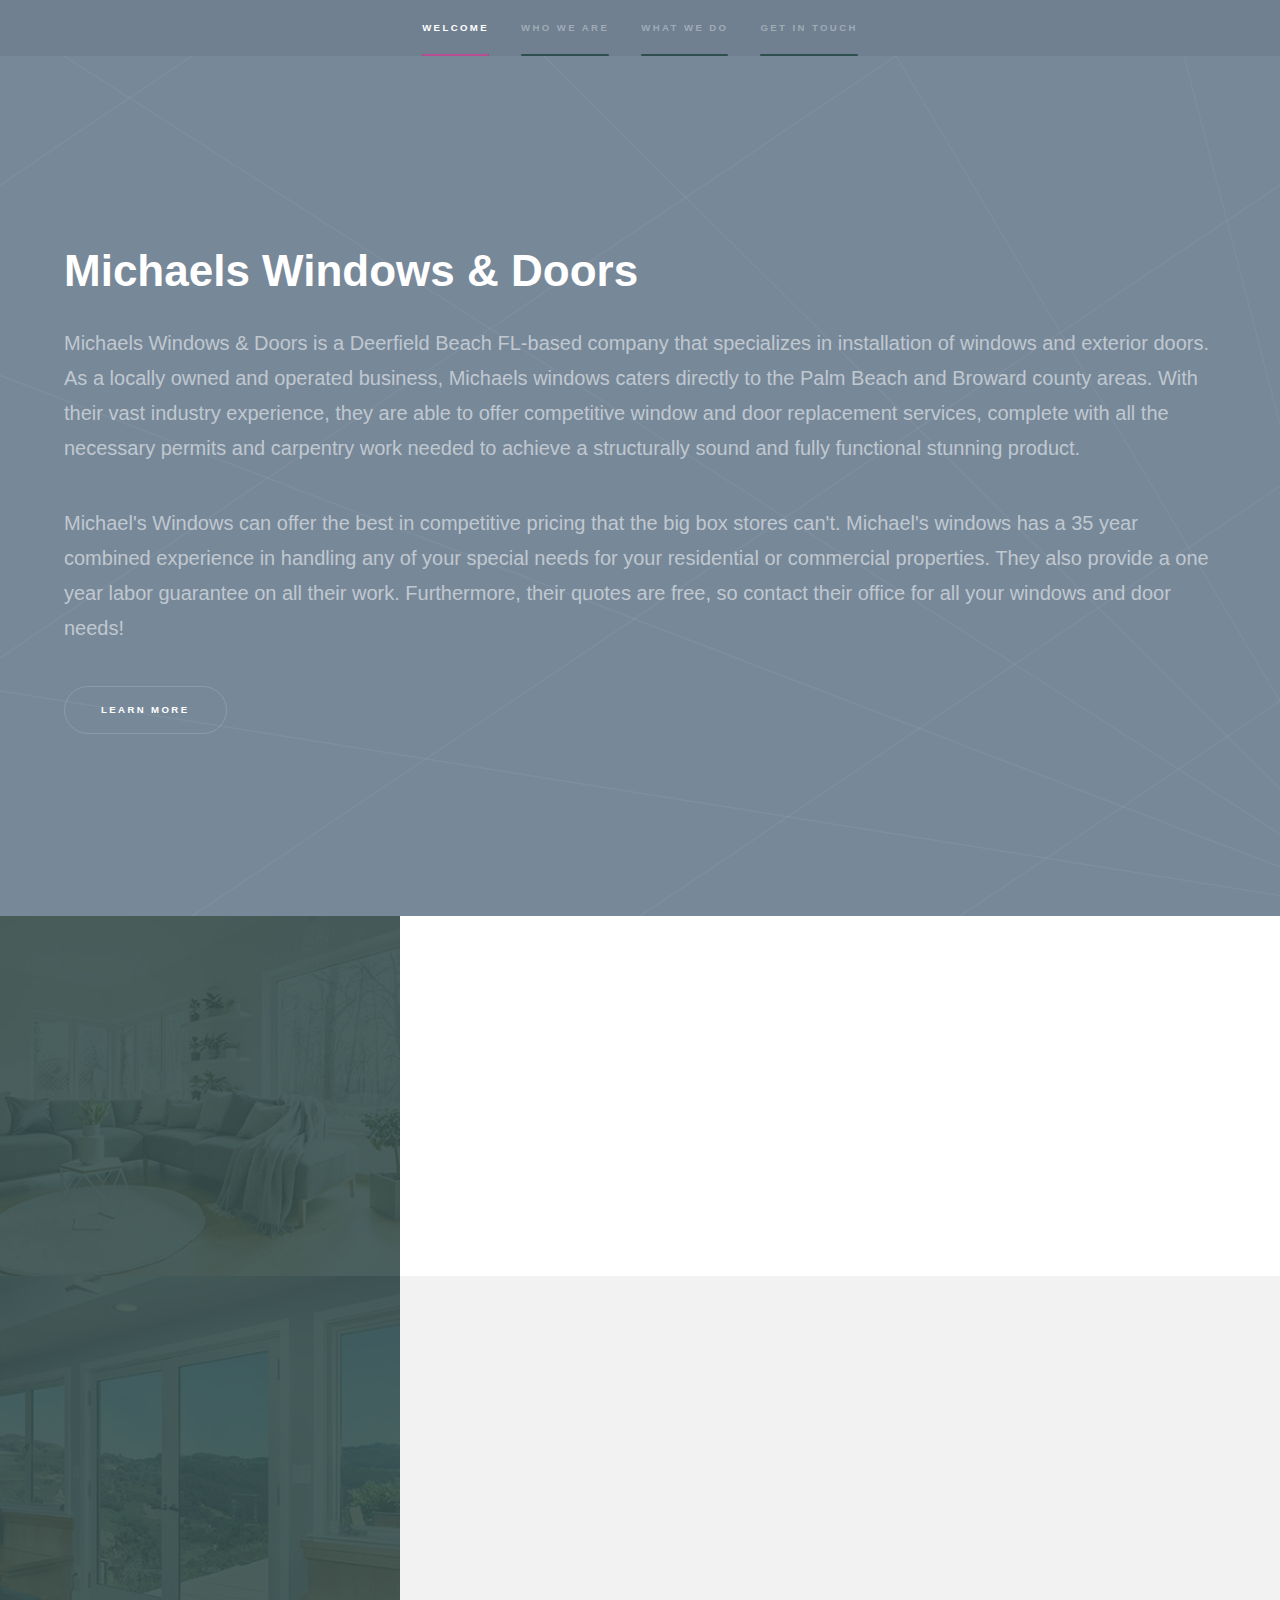
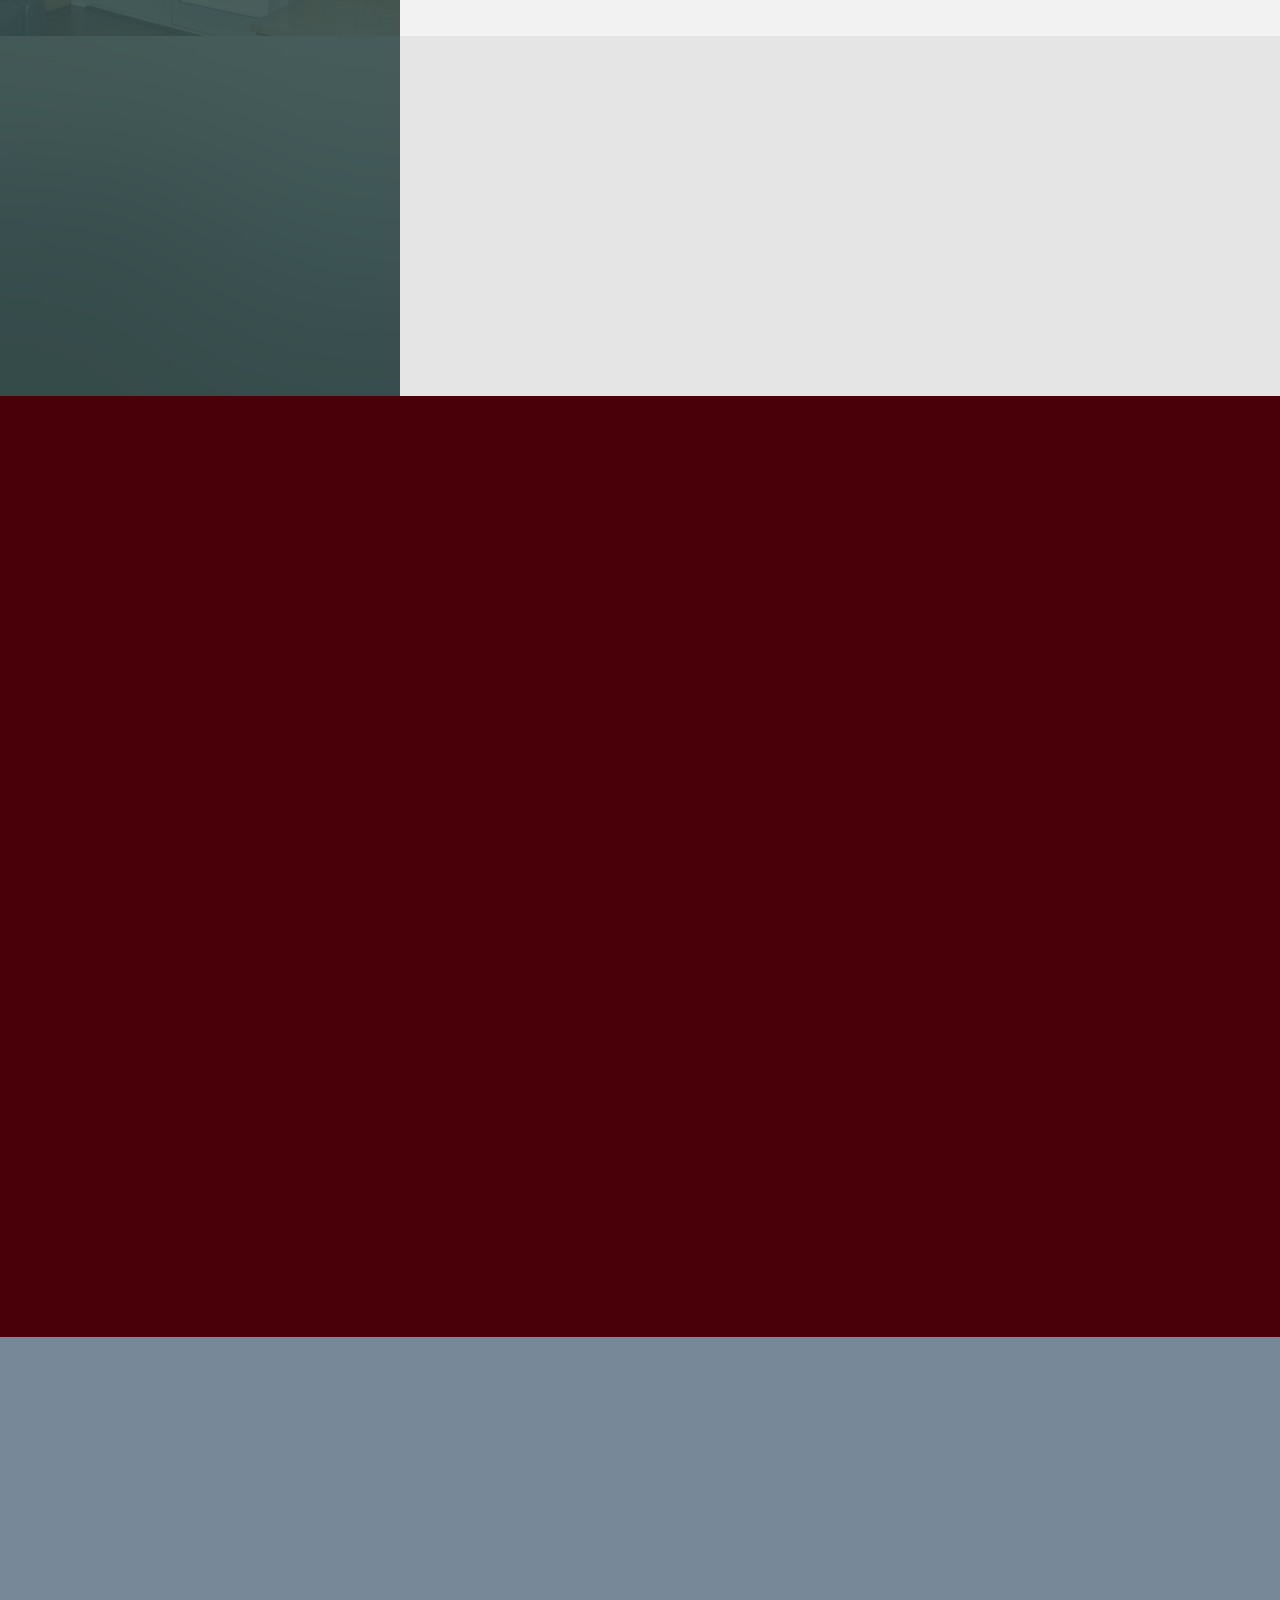
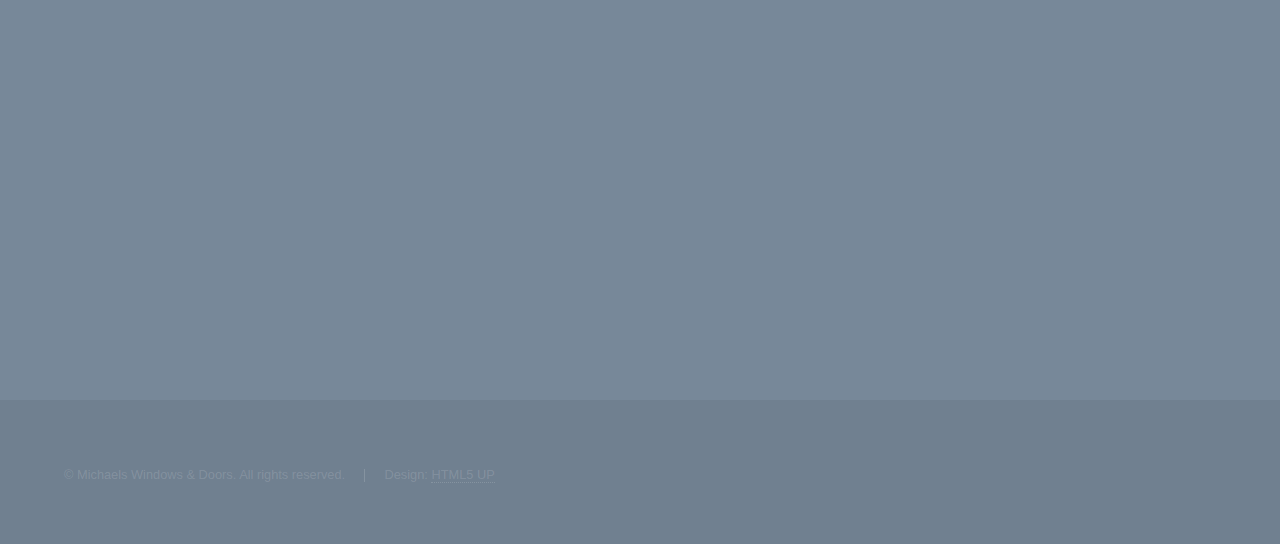
==== commit 35e05ecd: "Update index.html" ====
--- a/index.html
+++ b/index.html
@@ -35,8 +35,8 @@
 					<section id="intro" class="wrapper style1 fullscreen fade-up">
 						<div class="inner">
 							<h1>Michaels Windows &amp; Doors</h1>
-							<p>Michael's Windows & Doors is a Miramar, FL-based company that specializes in the installation of windows and entry doors. As a locally owned and operated business, Michael caters directly to the Broward/Miami area. With his vast industry experience, he is able to offer comprehensive window and door replacement services, complete with all the necessary carpentry work to achieve a stunning and fully functional end result.</p>
-							<p>By eliminating additional costs, Michael guarantees prices lower than those offered by his competitors at big box stores. At Michaels Windows & Doors, you have the freedom to purchase your desired windows from any source, and Michael will install them without any labor markup, a service not available elsewhere. Michael has the expertise to handle any type of residential window or entry door installation and provides a one-year labor guarantee for all his work. Quotes are free so contact us today!</p>
+							<p>Michaels Windows & Doors is a Deerfield Beach FL-based company that specializes in installation of windows and exterior doors. As a locally owned and operated business, Michaels windows caters directly to the Palm Beach and Broward county areas. With their vast industry experience, they are able to offer competitive window and door replacement services, complete with all the necessary permits and carpentry work needed to achieve a structurally sound and fully functional stunning product.</p>
+							<p>Michael's Windows can offer the best in competitive pricing that the big box stores can't. Michael's windows has a 35 year combined experience in handling any of your special needs for your residential or commercial properties. They also provide a one year labor guarantee on all their work. Furthermore, their quotes are free, so contact their office for all your windows and door needs!</p>
 							<ul class="actions">
 								<li><a href="#one" class="button scrolly">Learn more</a></li>
 							</ul>
@@ -53,7 +53,7 @@
 									<p>Michaels Windows & Doors offers aesthetically pleasing and energy-efficient window replacement services. With their skilled craftsmanship and efficient approach, they aim to streamline the entire process, enabling you to enjoy your new windows promptly.</p>
 <!--									<p>If you reside in Broward or Miami-Dade and own a home or business, it's advisable to inspect the condition of your windows. Are they functioning optimally by offering adequate protection against the weather, regulating the amount of light that enters, and reducing monthly utility costs? Do they add to the aesthetic appeal of your property and operate smoothly every time they're used? If not, feel free to contact us.</p>-->
 									<ul class="actions">
-										<li><a href="generic.html" class="button">Learn more</a></li>
+										<li><a href="windows.html" class="button">Learn more</a></li>
 									</ul>
 								</div>
 							</div>
@@ -66,7 +66,7 @@
 									<p>Our front door installation services enable you to choose the perfect new entry door for your home – then, we’ll install it with a keen eye for detail. Opt for an energy-efficient door that will provide long-term benefits while also saving you money.</p>
 <!--									<p>Michaels Windows & Doors prioritizes professionalism and meticulousness when it comes to entry door installation in South Florida. They assure punctuality, effective communication, and top-notch installation services for doors.</p>-->
 									<ul class="actions">
-										<li><a href="generic.html" class="button">Learn more</a></li>
+										<li><a href="doors.html" class="button">Learn more</a></li>
 									</ul>
 								</div>
 							</div>
@@ -207,4 +207,4 @@
 			<script src="assets/js/main.js"></script>
 
 	</body>
-</html>+</html>
--- a/assets/css/main.css
+++ b/assets/css/main.css
@@ -99,7 +99,7 @@
 
 	body {
 		/*background: #312450;*/
-		background: slategray;
+		background: lightslategray;
 	}
 
 		body.is-preload *, body.is-preload *:before, body.is-preload *:after {
@@ -198,10 +198,10 @@
 		}
 
 			h1.major:after {
-				background-image: -moz-linear-gradient(to right, #5e42a6, #b74e91);
-				background-image: -webkit-linear-gradient(to right, #5e42a6, #b74e91);
-				background-image: -ms-linear-gradient(to right, #5e42a6, #b74e91);
-				background-image: linear-gradient(to right, #5e42a6, #b74e91);
+				background-image: -moz-linear-gradient(to right, darkslategray, lightslategrey);
+				background-image: -webkit-linear-gradient(to right, darkslategray, lightslategrey);
+				background-image: -ms-linear-gradient(to right, darkslategray, lightslategrey);
+				background-image: linear-gradient(to right, darkslategray, lightslategrey);
 				-moz-transition: max-width 0.2s ease;
 				-webkit-transition: max-width 0.2s ease;
 				-ms-transition: max-width 0.2s ease;
@@ -1916,7 +1916,8 @@
 		button.primary,
 		.button.primary {
 			background-color: #ffffff;
-			color: #312450 !important;
+			/* color: #312450 !important; */
+			color: slategray !important;
 		}
 
 			input[type="submit"].primary:after,
@@ -2357,7 +2358,8 @@
 
 		select option {
 			color: #ffffff;
-			background: #312450;
+			/* background: #312450; */
+			background: slategray;
 		}
 
 		select:focus::-ms-value {
@@ -2526,7 +2528,8 @@
 			display: block;
 			background: #ffffff;
 			border-radius: 100%;
-			color: #312450;
+			/* color: #312450; */
+			color: slategray;
 			text-align: center;
 			line-height: 2.5em;
 			margin: 0 0 1.3em 0;
@@ -3037,7 +3040,7 @@
 				-webkit-transition: opacity 1s ease;
 				-ms-transition: opacity 1s ease;
 				transition: opacity 1s ease;
-				background: rgba(49, 36, 80, 0.9);
+				background: rgba(54, 79, 78, 0.9);
 				content: '';
 				display: block;
 				height: 100%;
@@ -3251,7 +3254,8 @@
 			}
 
 		.wrapper.alt {
-			background-color: #261c3e;
+			/* background-color: #261c3e; */
+			background-color: slategray;
 		}
 
 		.wrapper.style1 {
@@ -3387,7 +3391,7 @@
 		display: -webkit-flex;
 		display: -ms-flex;
 		display: flex;
-		background-color: #5e42a6;
+		background-color: slategray;
 		cursor: default;
 		padding: 1.75em 2em;
 	}
@@ -3924,4 +3928,4 @@
 				background-attachment: scroll;
 			}
 
-		}+		}
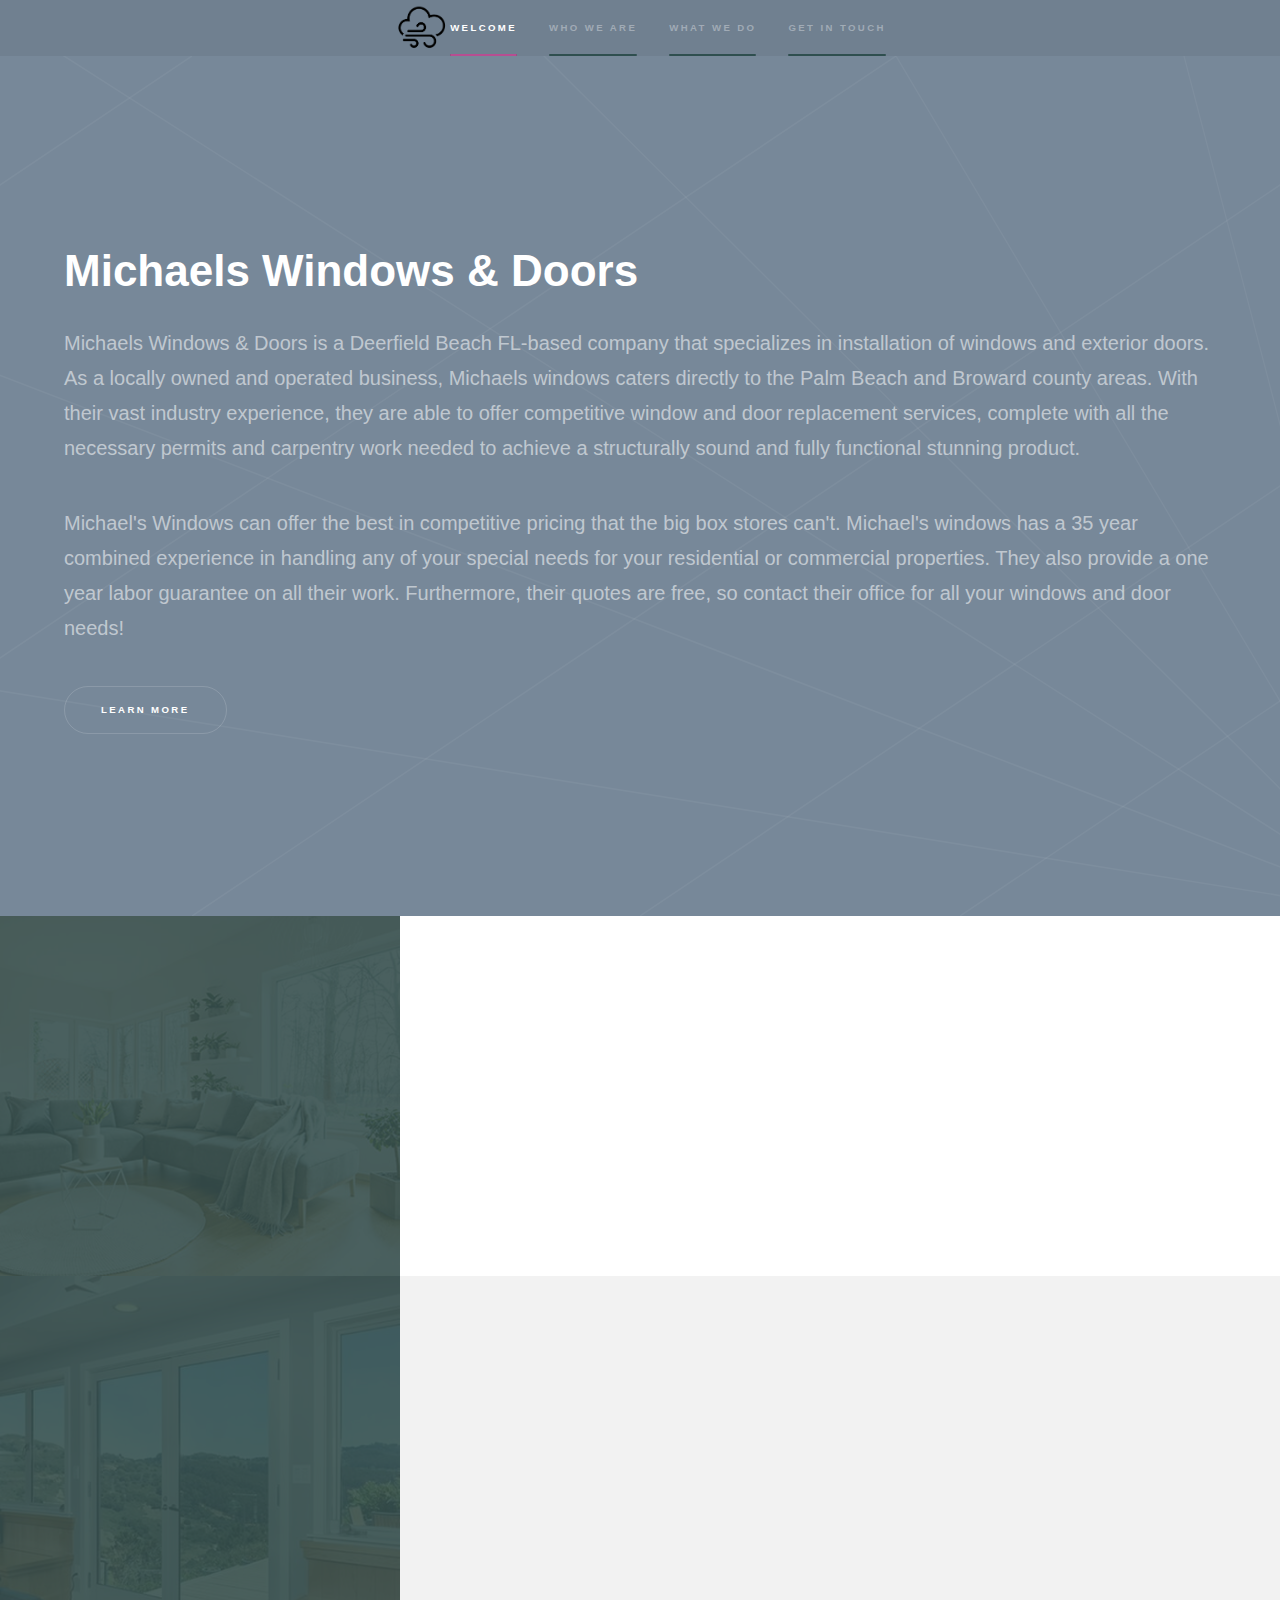
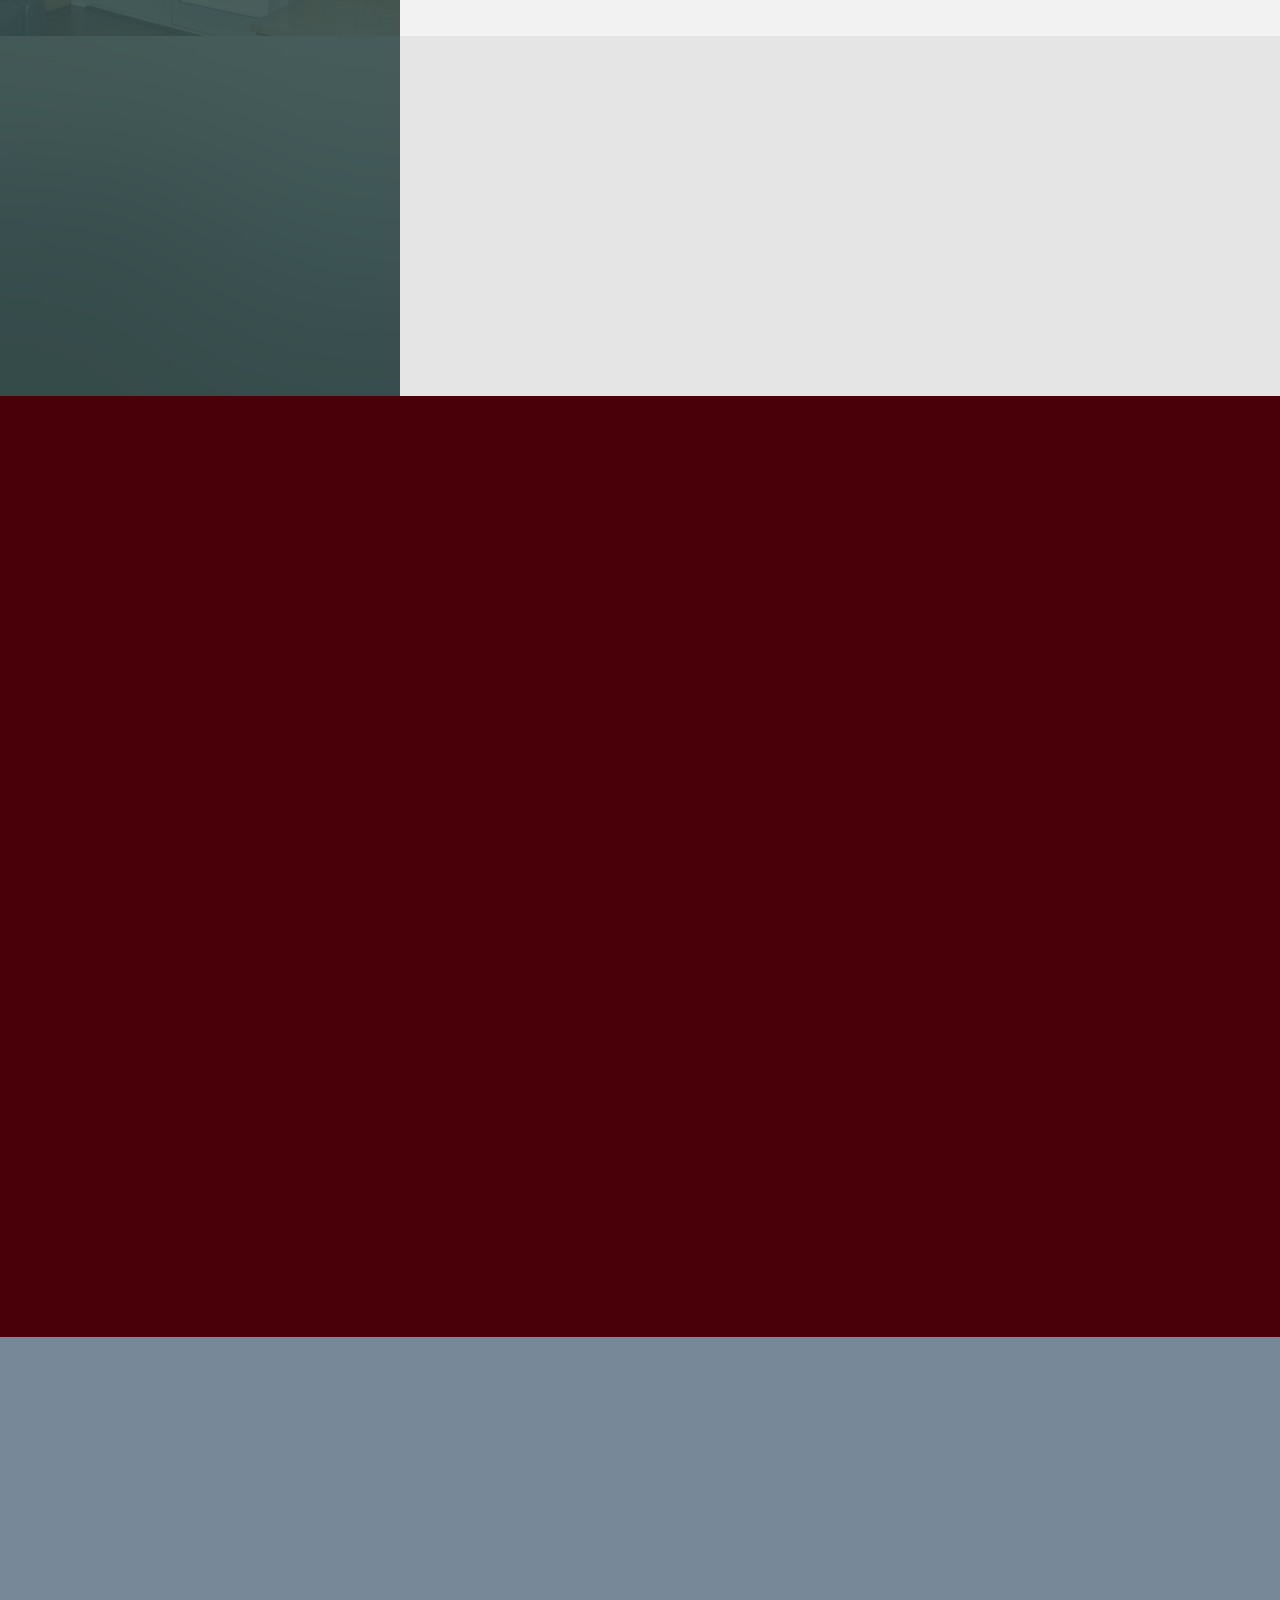
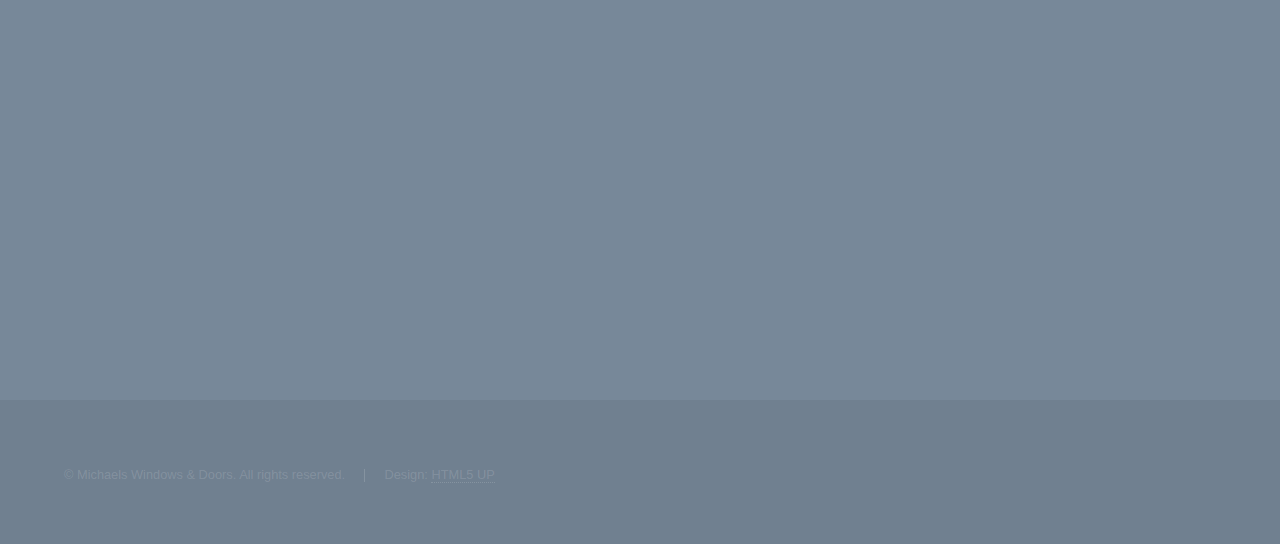
==== commit c5725f90: "Update index.html" ====
--- a/index.html
+++ b/index.html
@@ -17,6 +17,7 @@
 		<!-- Sidebar -->
 			<section id="sidebar">
 				<div class="inner">
+					<img class="iconimg" src="images/lightcloud.png"/>
 					<nav>
 						<ul>
 							<li><a href="#intro">Welcome</a></li>
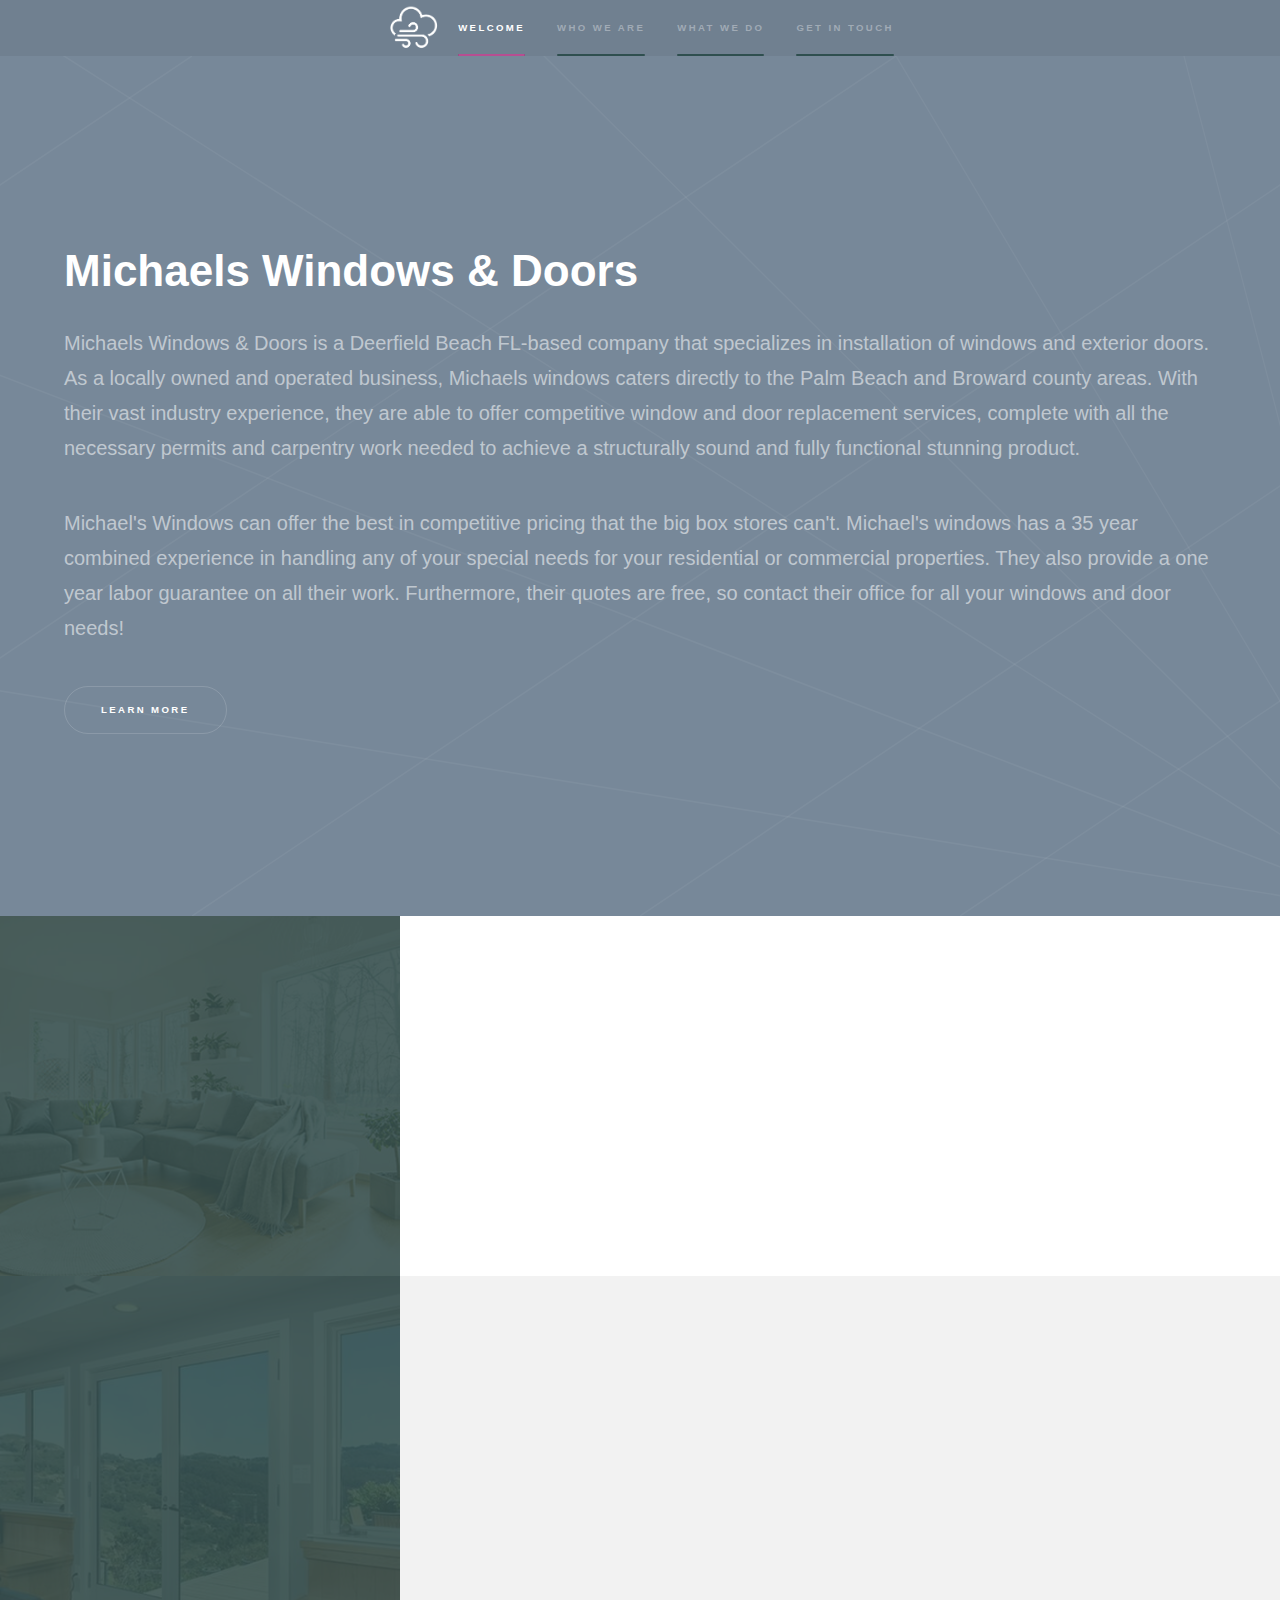
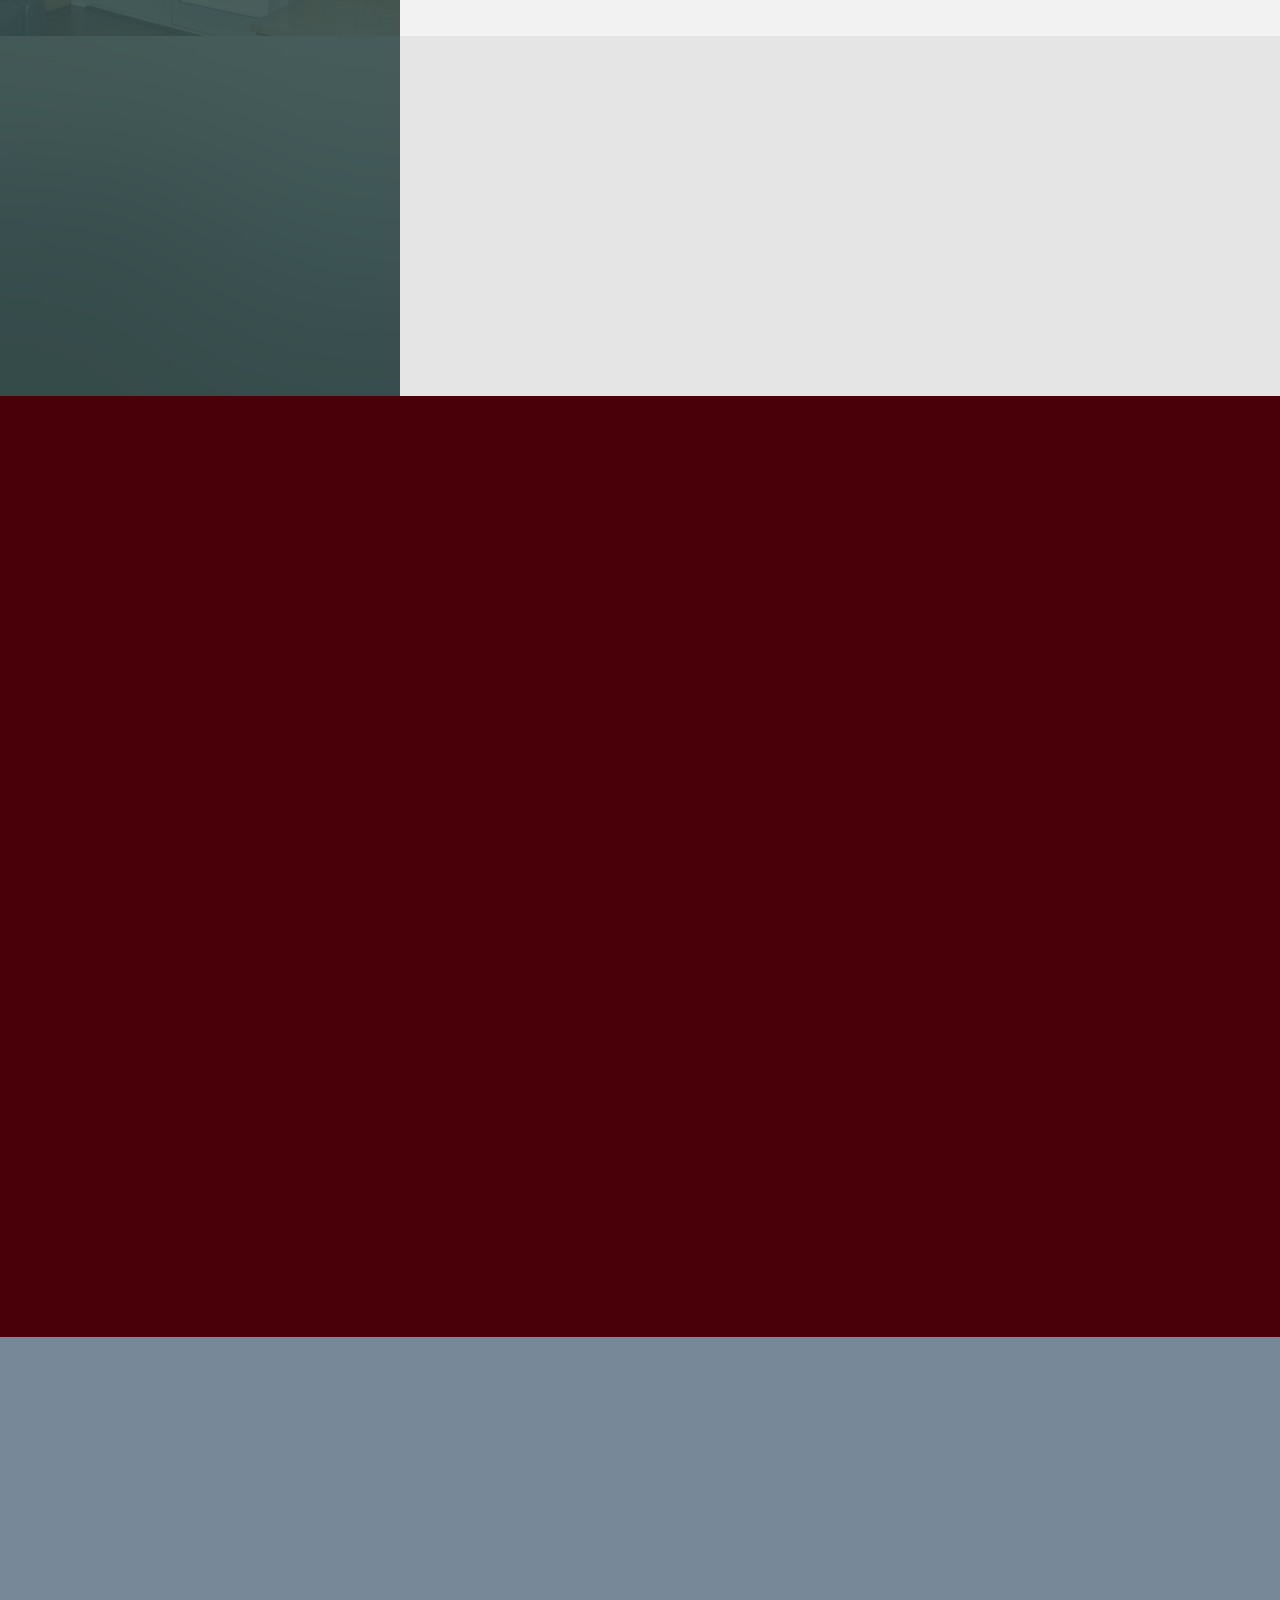
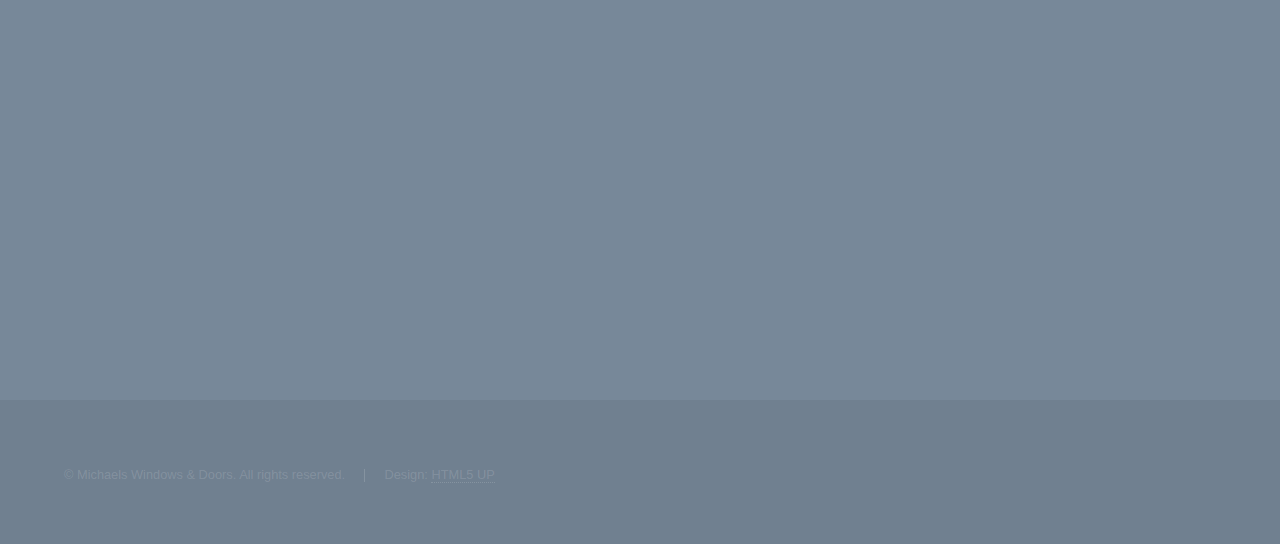
==== commit 2d3479ca: "Update index.html" ====
--- a/index.html
+++ b/index.html
@@ -35,6 +35,7 @@
 				<!-- Intro -->
 					<section id="intro" class="wrapper style1 fullscreen fade-up">
 						<div class="inner">
+							<img src="images/lightcloud.png" class="appearingicon">
 							<h1>Michaels Windows &amp; Doors</h1>
 							<p>Michaels Windows & Doors is a Deerfield Beach FL-based company that specializes in installation of windows and exterior doors. As a locally owned and operated business, Michaels windows caters directly to the Palm Beach and Broward county areas. With their vast industry experience, they are able to offer competitive window and door replacement services, complete with all the necessary permits and carpentry work needed to achieve a structurally sound and fully functional stunning product.</p>
 							<p>Michael's Windows can offer the best in competitive pricing that the big box stores can't. Michael's windows has a 35 year combined experience in handling any of your special needs for your residential or commercial properties. They also provide a one year labor guarantee on all their work. Furthermore, their quotes are free, so contact their office for all your windows and door needs!</p>
--- a/assets/css/main.css
+++ b/assets/css/main.css
@@ -3393,15 +3393,17 @@
 		display: flex;
 		background-color: slategray;
 		cursor: default;
+		/* padding-left: 2em; */
 		padding: 1.75em 2em;
 	}
 
 		#header > .title {
 			border: 0;
 			color: #ffffff;
-			display: block;
+			display: inline-block;
 			font-size: 1.25em;
 			font-weight: bold;
+			padding-left: 2em;
 		}
 
 		#header > nav {
@@ -3465,6 +3467,7 @@
 				#header .title {
 					font-size: 1.25em;
 					padding: 1em 0;
+					padding-left: 2em;
 				}
 
 				#header > nav {
@@ -3929,3 +3932,34 @@
 			}
 
 		}
+
+
+	img.iconimg {
+	    filter: invert(1);
+	    @media screen and (max-width: 1280px){
+			height: 3.5em;
+			margin-right: 1em;
+
+	    }
+	    @media screen and (max-width: 736px){
+			display: none;
+	    }
+	}
+	
+	img.genericimg {
+		filter: invert(1);
+		position: fixed;
+		height: 2em;
+		left: 1em;
+	}
+
+	img.appearingicon {
+    	display: none;
+	width:50%;
+	margin: 0 auto;
+  	filter: invert(1);
+		@media screen and (max-width: 736px){
+			display: block;
+		}
+ 	}
+
